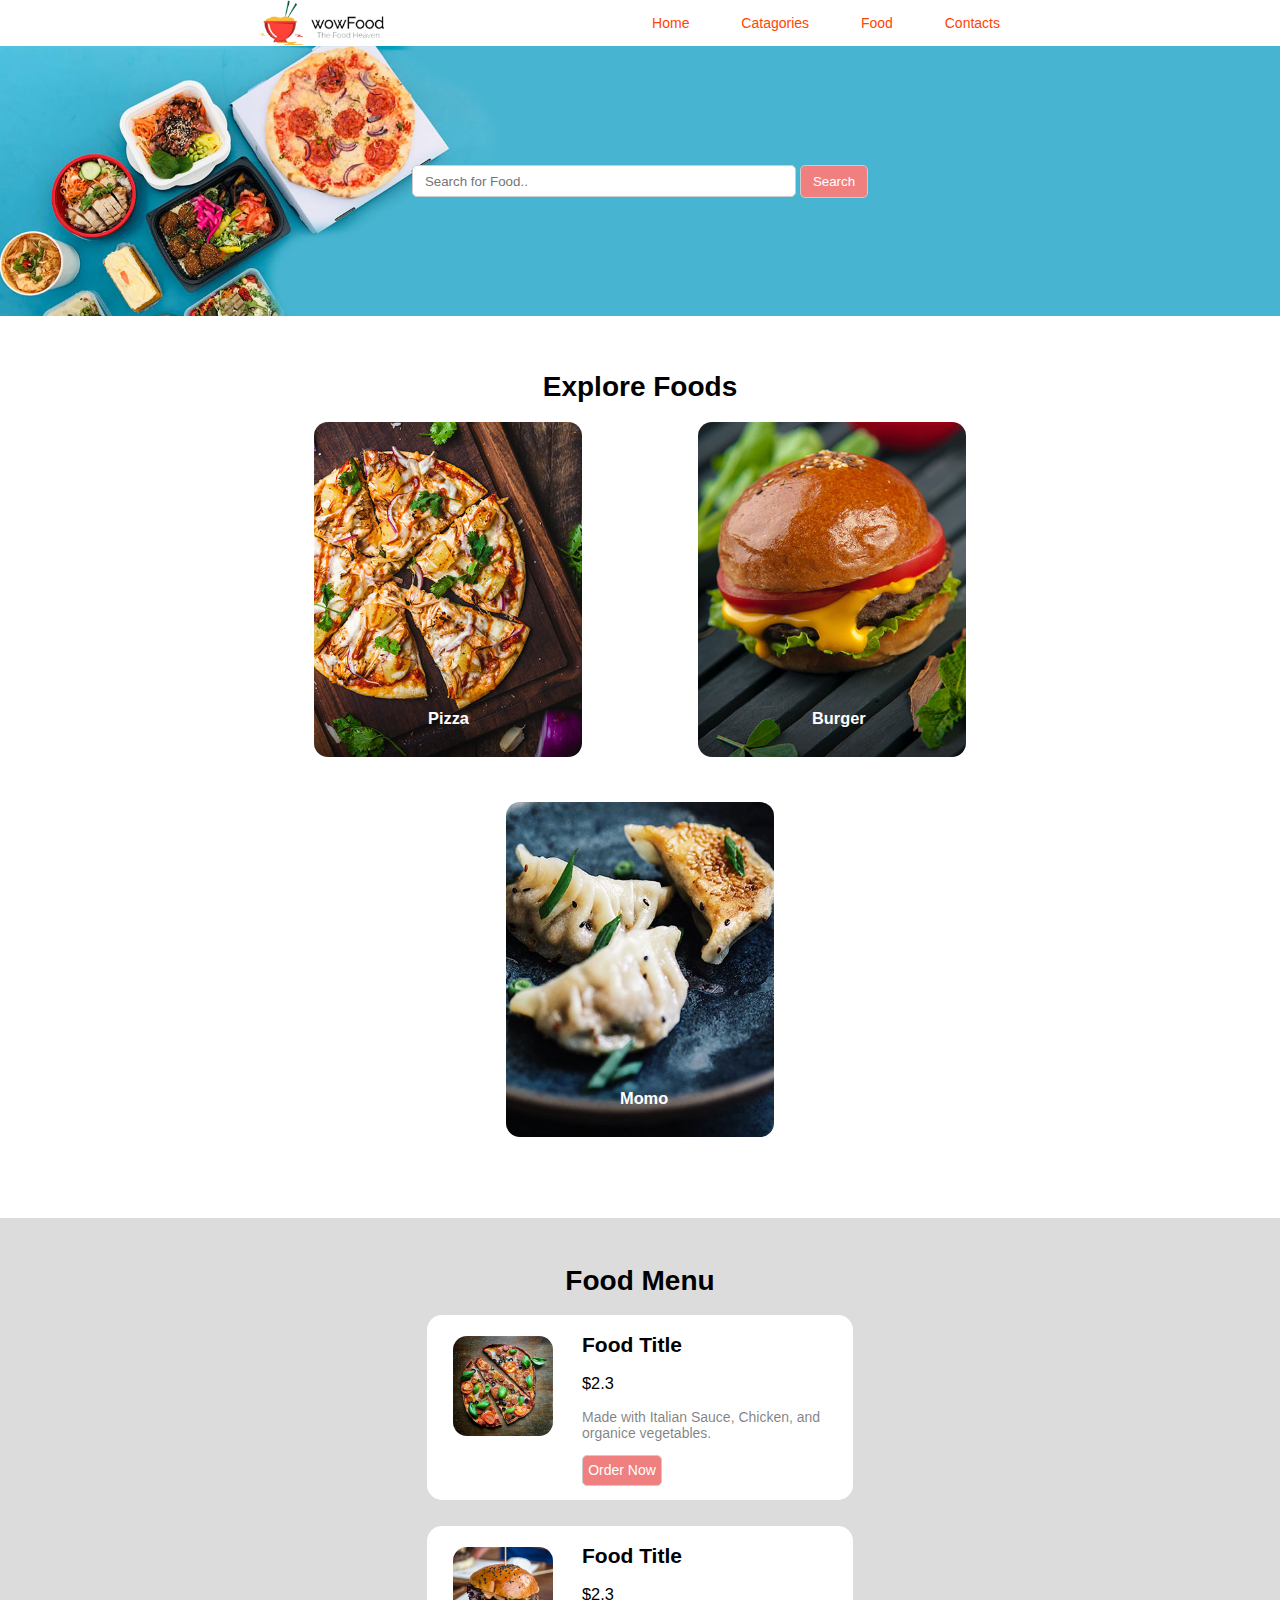
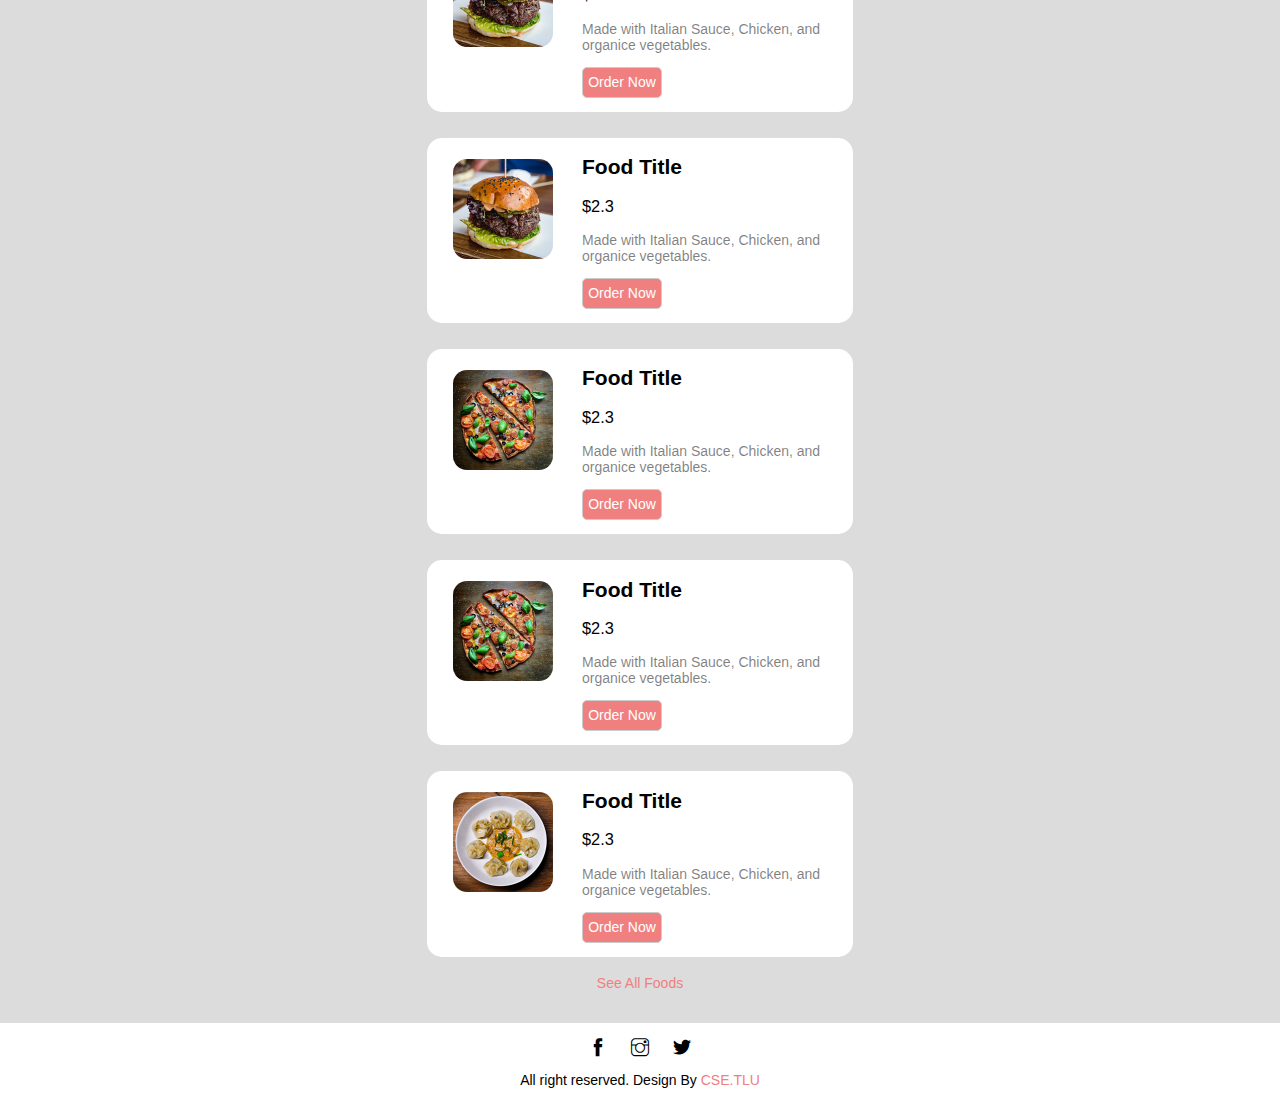
==== index.html @ e9843f82 "15/9" ====
<!DOCTYPE html>
<html lang="en">

<head>
    <meta charset="UTF-8">
    <meta http-equiv="X-UA-Compatible" content="IE=edge">
    <meta name="viewport" content="width=device-width, initial-scale=1.0">
    <link rel="stylesheet" href="./asset/css/style.css">
    <link rel="stylesheet" href="./asset/icons/themify-icons/themify-icons.css">
    <title>WowFoods</title>
</head>

<body>
    <div id="main">
        <div id="header">
            <div class="nav">
                <a href="index.html" class="nav--list">
                    <img class="nav--logo" src="./asset/img/logo.png" alt="">
                </a>

                <ul class="nav--list">
                    <li class="nav--items"><a href="index.html"> Home </a></li>
                    <li class="nav--items"><a href="catagories.html"> Catagories </a></li>
                    <li class="nav--items"><a href="foods.html"> Food </a></li>
                    <li class="nav--items"><a href=""> Contacts </a></li>
                </ul>
            </div>
        </div>

        <div id=" body">
            <div class="content--header">
                <input type="text" placeholder="Search for Food..">
                <button class="search--btn">Search</button>
            </div>

            <div class="content--foods">
                <div class="food--items--header">
                    <h1>Explore Foods</h>
                </div>
                <div class="food--items">
                    <a href="">
                        <div>
                            <img src="./asset/img/pizza.jpg" alt="">
                            <h3>Pizza</h3>
                        </div>
                    </a>
                    <a href="">
                        <div>
                            <img src="./asset/img/burger.jpg" alt="">
                            <h3>Burger</h3>
                        </div>
                    </a>
                    <a href="">
                        <div>
                            <img src="./asset/img/momo.jpg" alt="">
                            <h3>Momo</h3>
                        </div>
                    </a>
                </div>
            </div>

            <div class="content--menu">
                <h1 class="menu--items">Food Menu</h1>
                <div class="menu--items">
                    <div class="items--order">
                        <div class="order--img">
                            <img src="./asset/img/menu-pizza.jpg" alt="">
                        </div>
                        <div class="order--dsc">
                            <h2>Food Title</h2>
                            <h3>$2.3</h3>
                            <p>Made with Italian Sauce, Chicken, and organice vegetables.</p>
                            <a href="" class="order--btn">Order Now</a>
                        </div>
                    </div>

                    <div class="items--order">
                        <div class="order--img">
                            <img src="./asset/img/menu-burger.jpg" alt="">
                        </div>
                        <div class="order--dsc">
                            <h2>Food Title</h2>
                            <h3>$2.3</h3>
                            <p>Made with Italian Sauce, Chicken, and organice vegetables.</p>
                            <a href="" class="order--btn">Order Now</a>
                        </div>
                    </div>

                    <div class="items--order">
                        <div class="order--img">
                            <img src="./asset/img/menu-burger.jpg" alt="">
                        </div>
                        <div class="order--dsc">
                            <h2>Food Title</h2>
                            <h3>$2.3</h3>
                            <p>Made with Italian Sauce, Chicken, and organice vegetables.</p>
                            <a href="" class="order--btn">Order Now</a>
                        </div>
                    </div>
                    <div class="items--order">
                        <div class="order--img">
                            <img src="./asset/img/menu-pizza.jpg" alt="">
                        </div>
                        <div class="order--dsc">
                            <h2>Food Title</h2>
                            <h3>$2.3</h3>
                            <p>Made with Italian Sauce, Chicken, and organice vegetables.</p>
                            <a href="" class="order--btn">Order Now</a>
                        </div>
                    </div>

                    <div class="items--order">
                        <div class="order--img">
                            <img src="./asset/img/menu-pizza.jpg" alt="">
                        </div>
                        <div class="order--dsc">
                            <h2>Food Title</h2>
                            <h3>$2.3</h3>
                            <p>Made with Italian Sauce, Chicken, and organice vegetables.</p>
                            <a href="" class="order--btn">Order Now</a>
                        </div>
                    </div>

                    <div class="items--order">
                        <div class="order--img">
                            <img src="./asset/img/menu-momo.jpg" alt="">
                        </div>
                        <div class="order--dsc">
                            <h2>Food Title</h2>
                            <h3>$2.3</h3>
                            <p>Made with Italian Sauce, Chicken, and organice vegetables.</p>
                            <a href="" class="order--btn">Order Now</a>
                        </div>
                    </div>

                </div>
                <a href="" class="menu--items">See All Foods</a>

            </div>
        </div>

        <div id="footer">
            <div class="footer--social">
                <a class="ti-facebook"></a>
                <a class="ti-instagram"></a>
                <a class="ti-twitter-alt"></a>
            </div>
            <div class="footer--dsc">
                <p>All right reserved. Design By <a href="http://cse.tlu.edu.vn/">CSE.TLU</a></p>
            </div>
        </div>
    </div>
</body>

</html>
---- asset/css/style.css ----
* {
	box-sizing: border-box;
}

html,
body {
	margin: 0;
	padding: 0;
	font-size: 14px;
	font-family: Arial, Helvetica, sans-serif;
	position: relative;
}

#main {
	position: relative;
}

#header {
	z-index: 1;
	position: fixed;
	top: 0;
	right: 0;
	left: 0;
	height: 46px;
	background-color: #fff;
}

.nav {
	width: 60%;
	margin: auto;
	display: flex;
	height: 46px;
	justify-content: space-between;
}
.nav--list {
	margin-top: 0;
	list-style: none;
	text-decoration: none;
	padding: 0;
}
.nav--items {
	display: inline-block;
	/* padding: 15px 24px; */
}

.nav--items:hover {
	background-color: #ccc;
	cursor: pointer;
}

.nav--items > a {
	text-decoration: none;
	color: orangered;
	padding: 0px 24px;
	line-height: 46px;
}

.nav--logo {
	height: 46px;
	width: 100%;
}

.content--header {
	margin-top: 46px;
	height: 30vh;
	background-image: url(../img/bg.jpg);
	background-size: cover;
	display: flex;
	justify-content: center;
	align-items: center;
}

.content--header input {
	width: 30%;
	height: 32px;
	border-radius: 5px;
	border: 1px solid #ccc;
	box-sizing: border-box;
	padding: 0 12px;
}

.search--btn {
	margin-left: 4px;
	padding: 8px 12px;
	background-color: lightcoral;
	color: #fff;
	border-radius: 5px;
	border: 1px solid #ccc;
}

.search--btn:hover {
	opacity: 0.8;
	cursor: pointer;
}

.content--foods {
	padding: 36px 0;
}

.food--items--header {
	display: inline-block;
	position: relative;
	left: 50%;
	transform: translateX(-50%);
}

.food--items {
	display: flex;
	justify-content: space-around;
	flex-wrap: wrap;
	width: 60%;
	margin-left: auto;
	margin-right: auto;
}

.food--items > a {
	width: 268px;
	height: 380px;
}

.food--items img {
	border-radius: 14px;
	width: 100%;
	/* height: 460px; */
	-o-object-fit: cover;
	object-fit: cover;
}

.food--items h3 {
	position: absolute;
	color: #fff;
	margin-top: -51px;
	margin-left: 114px;
	text-align: center;
}

.content--menu {
	background-color: gainsboro;
	padding-top: 1px;
}
.menu--items {
	display: flex;
	justify-content: space-around;
	flex-wrap: wrap;
	width: 60%;
	margin-left: auto;
	margin-right: auto;
}

.menu--items:first-child {
	margin-top: 46px;
}

.items--order {
	display: flex;
	padding-left: 26px;
	padding-bottom: 14px;
	margin-bottom: 26px;
	border-radius: 15px;
	background-color: #fff;
}

.order--img {
	/* background-color: aquamarine; */
	width: 100px;
	padding-top: 21px;
}

.order--img > img {
	border-radius: 14px;
	width: 100%;
	height: 100px;
	-o-object-fit: cover;
	object-fit: cover;
}

.order--dsc {
	/* background-color: blue; */
	width: 300px;
	padding-left: 29px;
	overflow: hidden;
}

.order--dsc > h3 {
	font-weight: normal;
}

.order--dsc > p {
	color: rgba(0, 0, 0, 0.5);
}

.order--btn {
	background-color: lightcoral;
	color: #fff;
	border-radius: 5px;
	border: 1px solid #ccc;
	/* padding: 5px 2px; */
	text-decoration: none;
	display: block;
	width: 80px;
	line-height: 29px;
	text-align: center;
}

.order--btn:hover {
	opacity: 0.8;
	cursor: pointer;
}

a.menu--items {
	margin-top: -8px;
	text-decoration: none;
	color: lightcoral;
	padding-bottom: 32px;
}

a.menu--items:hover {
	color: crimson;
}

#footer {
	padding: 15px 0;
	display: flex;
	align-items: center;
	flex-direction: column;
}

.footer--social > a {
	padding: 10px 10px;
	font-size: large;
}

.footer--social > a:hover {
	background-color: #ccc;
	cursor: pointer;
}

.footer--dsc a {
	text-decoration: none;
	color: lightcoral;
}

.footer--dsc a:hover {
	color: crimson;
}
---- asset/icons/themify-icons/themify-icons.css ----
@font-face {
	font-family: 'themify';
	src:url('fonts/themify.eot?-fvbane');
	src:url('fonts/themify.eot?#iefix-fvbane') format('embedded-opentype'),
		url('fonts/themify.woff?-fvbane') format('woff'),
		url('fonts/themify.ttf?-fvbane') format('truetype'),
		url('fonts/themify.svg?-fvbane#themify') format('svg');
	font-weight: normal;
	font-style: normal;
}

[class^="ti-"], [class*=" ti-"] {
	font-family: 'themify';
	speak: none;
	font-style: normal;
	font-weight: normal;
	font-variant: normal;
	text-transform: none;
	line-height: 1;

	/* Better Font Rendering =========== */
	-webkit-font-smoothing: antialiased;
	-moz-osx-font-smoothing: grayscale;
}

.ti-wand:before {
	content: "\e600";
}
.ti-volume:before {
	content: "\e601";
}
.ti-user:before {
	content: "\e602";
}
.ti-unlock:before {
	content: "\e603";
}
.ti-unlink:before {
	content: "\e604";
}
.ti-trash:before {
	content: "\e605";
}
.ti-thought:before {
	content: "\e606";
}
.ti-target:before {
	content: "\e607";
}
.ti-tag:before {
	content: "\e608";
}
.ti-tablet:before {
	content: "\e609";
}
.ti-star:before {
	content: "\e60a";
}
.ti-spray:before {
	content: "\e60b";
}
.ti-signal:before {
	content: "\e60c";
}
.ti-shopping-cart:before {
	content: "\e60d";
}
.ti-shopping-cart-full:before {
	content: "\e60e";
}
.ti-settings:before {
	content: "\e60f";
}
.ti-search:before {
	content: "\e610";
}
.ti-zoom-in:before {
	content: "\e611";
}
.ti-zoom-out:before {
	content: "\e612";
}
.ti-cut:before {
	content: "\e613";
}
.ti-ruler:before {
	content: "\e614";
}
.ti-ruler-pencil:before {
	content: "\e615";
}
.ti-ruler-alt:before {
	content: "\e616";
}
.ti-bookmark:before {
	content: "\e617";
}
.ti-bookmark-alt:before {
	content: "\e618";
}
.ti-reload:before {
	content: "\e619";
}
.ti-plus:before {
	content: "\e61a";
}
.ti-pin:before {
	content: "\e61b";
}
.ti-pencil:before {
	content: "\e61c";
}
.ti-pencil-alt:before {
	content: "\e61d";
}
.ti-paint-roller:before {
	content: "\e61e";
}
.ti-paint-bucket:before {
	content: "\e61f";
}
.ti-na:before {
	content: "\e620";
}
.ti-mobile:before {
	content: "\e621";
}
.ti-minus:before {
	content: "\e622";
}
.ti-medall:before {
	content: "\e623";
}
.ti-medall-alt:before {
	content: "\e624";
}
.ti-marker:before {
	content: "\e625";
}
.ti-marker-alt:before {
	content: "\e626";
}
.ti-arrow-up:before {
	content: "\e627";
}
.ti-arrow-right:before {
	content: "\e628";
}
.ti-arrow-left:before {
	content: "\e629";
}
.ti-arrow-down:before {
	content: "\e62a";
}
.ti-lock:before {
	content: "\e62b";
}
.ti-location-arrow:before {
	content: "\e62c";
}
.ti-link:before {
	content: "\e62d";
}
.ti-layout:before {
	content: "\e62e";
}
.ti-layers:before {
	content: "\e62f";
}
.ti-layers-alt:before {
	content: "\e630";
}
.ti-key:before {
	content: "\e631";
}
.ti-import:before {
	content: "\e632";
}
.ti-image:before {
	content: "\e633";
}
.ti-heart:before {
	content: "\e634";
}
.ti-heart-broken:before {
	content: "\e635";
}
.ti-hand-stop:before {
	content: "\e636";
}
.ti-hand-open:before {
	content: "\e637";
}
.ti-hand-drag:before {
	content: "\e638";
}
.ti-folder:before {
	content: "\e639";
}
.ti-flag:before {
	content: "\e63a";
}
.ti-flag-alt:before {
	content: "\e63b";
}
.ti-flag-alt-2:before {
	content: "\e63c";
}
.ti-eye:before {
	content: "\e63d";
}
.ti-export:before {
	content: "\e63e";
}
.ti-exchange-vertical:before {
	content: "\e63f";
}
.ti-desktop:before {
	content: "\e640";
}
.ti-cup:before {
	content: "\e641";
}
.ti-crown:before {
	content: "\e642";
}
.ti-comments:before {
	content: "\e643";
}
.ti-comment:before {
	content: "\e644";
}
.ti-comment-alt:before {
	content: "\e645";
}
.ti-close:before {
	content: "\e646";
}
.ti-clip:before {
	content: "\e647";
}
.ti-angle-up:before {
	content: "\e648";
}
.ti-angle-right:before {
	content: "\e649";
}
.ti-angle-left:before {
	content: "\e64a";
}
.ti-angle-down:before {
	content: "\e64b";
}
.ti-check:before {
	content: "\e64c";
}
.ti-check-box:before {
	content: "\e64d";
}
.ti-camera:before {
	content: "\e64e";
}
.ti-announcement:before {
	content: "\e64f";
}
.ti-brush:before {
	content: "\e650";
}
.ti-briefcase:before {
	content: "\e651";
}
.ti-bolt:before {
	content: "\e652";
}
.ti-bolt-alt:before {
	content: "\e653";
}
.ti-blackboard:before {
	content: "\e654";
}
.ti-bag:before {
	content: "\e655";
}
.ti-move:before {
	content: "\e656";
}
.ti-arrows-vertical:before {
	content: "\e657";
}
.ti-arrows-horizontal:before {
	content: "\e658";
}
.ti-fullscreen:before {
	content: "\e659";
}
.ti-arrow-top-right:before {
	content: "\e65a";
}
.ti-arrow-top-left:before {
	content: "\e65b";
}
.ti-arrow-circle-up:before {
	content: "\e65c";
}
.ti-arrow-circle-right:before {
	content: "\e65d";
}
.ti-arrow-circle-left:before {
	content: "\e65e";
}
.ti-arrow-circle-down:before {
	content: "\e65f";
}
.ti-angle-double-up:before {
	content: "\e660";
}
.ti-angle-double-right:before {
	content: "\e661";
}
.ti-angle-double-left:before {
	content: "\e662";
}
.ti-angle-double-down:before {
	content: "\e663";
}
.ti-zip:before {
	content: "\e664";
}
.ti-world:before {
	content: "\e665";
}
.ti-wheelchair:before {
	content: "\e666";
}
.ti-view-list:before {
	content: "\e667";
}
.ti-view-list-alt:before {
	content: "\e668";
}
.ti-view-grid:before {
	content: "\e669";
}
.ti-uppercase:before {
	content: "\e66a";
}
.ti-upload:before {
	content: "\e66b";
}
.ti-underline:before {
	content: "\e66c";
}
.ti-truck:before {
	content: "\e66d";
}
.ti-timer:before {
	content: "\e66e";
}
.ti-ticket:before {
	content: "\e66f";
}
.ti-thumb-up:before {
	content: "\e670";
}
.ti-thumb-down:before {
	content: "\e671";
}
.ti-text:before {
	content: "\e672";
}
.ti-stats-up:before {
	content: "\e673";
}
.ti-stats-down:before {
	content: "\e674";
}
.ti-split-v:before {
	content: "\e675";
}
.ti-split-h:before {
	content: "\e676";
}
.ti-smallcap:before {
	content: "\e677";
}
.ti-shine:before {
	content: "\e678";
}
.ti-shift-right:before {
	content: "\e679";
}
.ti-shift-left:before {
	content: "\e67a";
}
.ti-shield:before {
	content: "\e67b";
}
.ti-notepad:before {
	content: "\e67c";
}
.ti-server:before {
	content: "\e67d";
}
.ti-quote-right:before {
	content: "\e67e";
}
.ti-quote-left:before {
	content: "\e67f";
}
.ti-pulse:before {
	content: "\e680";
}
.ti-printer:before {
	content: "\e681";
}
.ti-power-off:before {
	content: "\e682";
}
.ti-plug:before {
	content: "\e683";
}
.ti-pie-chart:before {
	content: "\e684";
}
.ti-paragraph:before {
	content: "\e685";
}
.ti-panel:before {
	content: "\e686";
}
.ti-package:before {
	content: "\e687";
}
.ti-music:before {
	content: "\e688";
}
.ti-music-alt:before {
	content: "\e689";
}
.ti-mouse:before {
	content: "\e68a";
}
.ti-mouse-alt:before {
	content: "\e68b";
}
.ti-money:before {
	content: "\e68c";
}
.ti-microphone:before {
	content: "\e68d";
}
.ti-menu:before {
	content: "\e68e";
}
.ti-menu-alt:before {
	content: "\e68f";
}
.ti-map:before {
	content: "\e690";
}
.ti-map-alt:before {
	content: "\e691";
}
.ti-loop:before {
	content: "\e692";
}
.ti-location-pin:before {
	content: "\e693";
}
.ti-list:before {
	content: "\e694";
}
.ti-light-bulb:before {
	content: "\e695";
}
.ti-Italic:before {
	content: "\e696";
}
.ti-info:before {
	content: "\e697";
}
.ti-infinite:before {
	content: "\e698";
}
.ti-id-badge:before {
	content: "\e699";
}
.ti-hummer:before {
	content: "\e69a";
}
.ti-home:before {
	content: "\e69b";
}
.ti-help:before {
	content: "\e69c";
}
.ti-headphone:before {
	content: "\e69d";
}
.ti-harddrives:before {
	content: "\e69e";
}
.ti-harddrive:before {
	content: "\e69f";
}
.ti-gift:before {
	content: "\e6a0";
}
.ti-game:before {
	content: "\e6a1";
}
.ti-filter:before {
	content: "\e6a2";
}
.ti-files:before {
	content: "\e6a3";
}
.ti-file:before {
	content: "\e6a4";
}
.ti-eraser:before {
	content: "\e6a5";
}
.ti-envelope:before {
	content: "\e6a6";
}
.ti-download:before {
	content: "\e6a7";
}
.ti-direction:before {
	content: "\e6a8";
}
.ti-direction-alt:before {
	content: "\e6a9";
}
.ti-dashboard:before {
	content: "\e6aa";
}
.ti-control-stop:before {
	content: "\e6ab";
}
.ti-control-shuffle:before {
	content: "\e6ac";
}
.ti-control-play:before {
	content: "\e6ad";
}
.ti-control-pause:before {
	content: "\e6ae";
}
.ti-control-forward:before {
	content: "\e6af";
}
.ti-control-backward:before {
	content: "\e6b0";
}
.ti-cloud:before {
	content: "\e6b1";
}
.ti-cloud-up:before {
	content: "\e6b2";
}
.ti-cloud-down:before {
	content: "\e6b3";
}
.ti-clipboard:before {
	content: "\e6b4";
}
.ti-car:before {
	content: "\e6b5";
}
.ti-calendar:before {
	content: "\e6b6";
}
.ti-book:before {
	content: "\e6b7";
}
.ti-bell:before {
	content: "\e6b8";
}
.ti-basketball:before {
	content: "\e6b9";
}
.ti-bar-chart:before {
	content: "\e6ba";
}
.ti-bar-chart-alt:before {
	content: "\e6bb";
}
.ti-back-right:before {
	content: "\e6bc";
}
.ti-back-left:before {
	content: "\e6bd";
}
.ti-arrows-corner:before {
	content: "\e6be";
}
.ti-archive:before {
	content: "\e6bf";
}
.ti-anchor:before {
	content: "\e6c0";
}
.ti-align-right:before {
	content: "\e6c1";
}
.ti-align-left:before {
	content: "\e6c2";
}
.ti-align-justify:before {
	content: "\e6c3";
}
.ti-align-center:before {
	content: "\e6c4";
}
.ti-alert:before {
	content: "\e6c5";
}
.ti-alarm-clock:before {
	content: "\e6c6";
}
.ti-agenda:before {
	content: "\e6c7";
}
.ti-write:before {
	content: "\e6c8";
}
.ti-window:before {
	content: "\e6c9";
}
.ti-widgetized:before {
	content: "\e6ca";
}
.ti-widget:before {
	content: "\e6cb";
}
.ti-widget-alt:before {
	content: "\e6cc";
}
.ti-wallet:before {
	content: "\e6cd";
}
.ti-video-clapper:before {
	content: "\e6ce";
}
.ti-video-camera:before {
	content: "\e6cf";
}
.ti-vector:before {
	content: "\e6d0";
}
.ti-themify-logo:before {
	content: "\e6d1";
}
.ti-themify-favicon:before {
	content: "\e6d2";
}
.ti-themify-favicon-alt:before {
	content: "\e6d3";
}
.ti-support:before {
	content: "\e6d4";
}
.ti-stamp:before {
	content: "\e6d5";
}
.ti-split-v-alt:before {
	content: "\e6d6";
}
.ti-slice:before {
	content: "\e6d7";
}
.ti-shortcode:before {
	content: "\e6d8";
}
.ti-shift-right-alt:before {
	content: "\e6d9";
}
.ti-shift-left-alt:before {
	content: "\e6da";
}
.ti-ruler-alt-2:before {
	content: "\e6db";
}
.ti-receipt:before {
	content: "\e6dc";
}
.ti-pin2:before {
	content: "\e6dd";
}
.ti-pin-alt:before {
	content: "\e6de";
}
.ti-pencil-alt2:before {
	content: "\e6df";
}
.ti-palette:before {
	content: "\e6e0";
}
.ti-more:before {
	content: "\e6e1";
}
.ti-more-alt:before {
	content: "\e6e2";
}
.ti-microphone-alt:before {
	content: "\e6e3";
}
.ti-magnet:before {
	content: "\e6e4";
}
.ti-line-double:before {
	content: "\e6e5";
}
.ti-line-dotted:before {
	content: "\e6e6";
}
.ti-line-dashed:before {
	content: "\e6e7";
}
.ti-layout-width-full:before {
	content: "\e6e8";
}
.ti-layout-width-default:before {
	content: "\e6e9";
}
.ti-layout-width-default-alt:before {
	content: "\e6ea";
}
.ti-layout-tab:before {
	content: "\e6eb";
}
.ti-layout-tab-window:before {
	content: "\e6ec";
}
.ti-layout-tab-v:before {
	content: "\e6ed";
}
.ti-layout-tab-min:before {
	content: "\e6ee";
}
.ti-layout-slider:before {
	content: "\e6ef";
}
.ti-layout-slider-alt:before {
	content: "\e6f0";
}
.ti-layout-sidebar-right:before {
	content: "\e6f1";
}
.ti-layout-sidebar-none:before {
	content: "\e6f2";
}
.ti-layout-sidebar-left:before {
	content: "\e6f3";
}
.ti-layout-placeholder:before {
	content: "\e6f4";
}
.ti-layout-menu:before {
	content: "\e6f5";
}
.ti-layout-menu-v:before {
	content: "\e6f6";
}
.ti-layout-menu-separated:before {
	content: "\e6f7";
}
.ti-layout-menu-full:before {
	content: "\e6f8";
}
.ti-layout-media-right-alt:before {
	content: "\e6f9";
}
.ti-layout-media-right:before {
	content: "\e6fa";
}
.ti-layout-media-overlay:before {
	content: "\e6fb";
}
.ti-layout-media-overlay-alt:before {
	content: "\e6fc";
}
.ti-layout-media-overlay-alt-2:before {
	content: "\e6fd";
}
.ti-layout-media-left-alt:before {
	content: "\e6fe";
}
.ti-layout-media-left:before {
	content: "\e6ff";
}
.ti-layout-media-center-alt:before {
	content: "\e700";
}
.ti-layout-media-center:before {
	content: "\e701";
}
.ti-layout-list-thumb:before {
	content: "\e702";
}
.ti-layout-list-thumb-alt:before {
	content: "\e703";
}
.ti-layout-list-post:before {
	content: "\e704";
}
.ti-layout-list-large-image:before {
	content: "\e705";
}
.ti-layout-line-solid:before {
	content: "\e706";
}
.ti-layout-grid4:before {
	content: "\e707";
}
.ti-layout-grid3:before {
	content: "\e708";
}
.ti-layout-grid2:before {
	content: "\e709";
}
.ti-layout-grid2-thumb:before {
	content: "\e70a";
}
.ti-layout-cta-right:before {
	content: "\e70b";
}
.ti-layout-cta-left:before {
	content: "\e70c";
}
.ti-layout-cta-center:before {
	content: "\e70d";
}
.ti-layout-cta-btn-right:before {
	content: "\e70e";
}
.ti-layout-cta-btn-left:before {
	content: "\e70f";
}
.ti-layout-column4:before {
	content: "\e710";
}
.ti-layout-column3:before {
	content: "\e711";
}
.ti-layout-column2:before {
	content: "\e712";
}
.ti-layout-accordion-separated:before {
	content: "\e713";
}
.ti-layout-accordion-merged:before {
	content: "\e714";
}
.ti-layout-accordion-list:before {
	content: "\e715";
}
.ti-ink-pen:before {
	content: "\e716";
}
.ti-info-alt:before {
	content: "\e717";
}
.ti-help-alt:before {
	content: "\e718";
}
.ti-headphone-alt:before {
	content: "\e719";
}
.ti-hand-point-up:before {
	content: "\e71a";
}
.ti-hand-point-right:before {
	content: "\e71b";
}
.ti-hand-point-left:before {
	content: "\e71c";
}
.ti-hand-point-down:before {
	content: "\e71d";
}
.ti-gallery:before {
	content: "\e71e";
}
.ti-face-smile:before {
	content: "\e71f";
}
.ti-face-sad:before {
	content: "\e720";
}
.ti-credit-card:before {
	content: "\e721";
}
.ti-control-skip-forward:before {
	content: "\e722";
}
.ti-control-skip-backward:before {
	content: "\e723";
}
.ti-control-record:before {
	content: "\e724";
}
.ti-control-eject:before {
	content: "\e725";
}
.ti-comments-smiley:before {
	content: "\e726";
}
.ti-brush-alt:before {
	content: "\e727";
}
.ti-youtube:before {
	content: "\e728";
}
.ti-vimeo:before {
	content: "\e729";
}
.ti-twitter:before {
	content: "\e72a";
}
.ti-time:before {
	content: "\e72b";
}
.ti-tumblr:before {
	content: "\e72c";
}
.ti-skype:before {
	content: "\e72d";
}
.ti-share:before {
	content: "\e72e";
}
.ti-share-alt:before {
	content: "\e72f";
}
.ti-rocket:before {
	content: "\e730";
}
.ti-pinterest:before {
	content: "\e731";
}
.ti-new-window:before {
	content: "\e732";
}
.ti-microsoft:before {
	content: "\e733";
}
.ti-list-ol:before {
	content: "\e734";
}
.ti-linkedin:before {
	content: "\e735";
}
.ti-layout-sidebar-2:before {
	content: "\e736";
}
.ti-layout-grid4-alt:before {
	content: "\e737";
}
.ti-layout-grid3-alt:before {
	content: "\e738";
}
.ti-layout-grid2-alt:before {
	content: "\e739";
}
.ti-layout-column4-alt:before {
	content: "\e73a";
}
.ti-layout-column3-alt:before {
	content: "\e73b";
}
.ti-layout-column2-alt:before {
	content: "\e73c";
}
.ti-instagram:before {
	content: "\e73d";
}
.ti-google:before {
	content: "\e73e";
}
.ti-github:before {
	content: "\e73f";
}
.ti-flickr:before {
	content: "\e740";
}
.ti-facebook:before {
	content: "\e741";
}
.ti-dropbox:before {
	content: "\e742";
}
.ti-dribbble:before {
	content: "\e743";
}
.ti-apple:before {
	content: "\e744";
}
.ti-android:before {
	content: "\e745";
}
.ti-save:before {
	content: "\e746";
}
.ti-save-alt:before {
	content: "\e747";
}
.ti-yahoo:before {
	content: "\e748";
}
.ti-wordpress:before {
	content: "\e749";
}
.ti-vimeo-alt:before {
	content: "\e74a";
}
.ti-twitter-alt:before {
	content: "\e74b";
}
.ti-tumblr-alt:before {
	content: "\e74c";
}
.ti-trello:before {
	content: "\e74d";
}
.ti-stack-overflow:before {
	content: "\e74e";
}
.ti-soundcloud:before {
	content: "\e74f";
}
.ti-sharethis:before {
	content: "\e750";
}
.ti-sharethis-alt:before {
	content: "\e751";
}
.ti-reddit:before {
	content: "\e752";
}
.ti-pinterest-alt:before {
	content: "\e753";
}
.ti-microsoft-alt:before {
	content: "\e754";
}
.ti-linux:before {
	content: "\e755";
}
.ti-jsfiddle:before {
	content: "\e756";
}
.ti-joomla:before {
	content: "\e757";
}
.ti-html5:before {
	content: "\e758";
}
.ti-flickr-alt:before {
	content: "\e759";
}
.ti-email:before {
	content: "\e75a";
}
.ti-drupal:before {
	content: "\e75b";
}
.ti-dropbox-alt:before {
	content: "\e75c";
}
.ti-css3:before {
	content: "\e75d";
}
.ti-rss:before {
	content: "\e75e";
}
.ti-rss-alt:before {
	content: "\e75f";
}
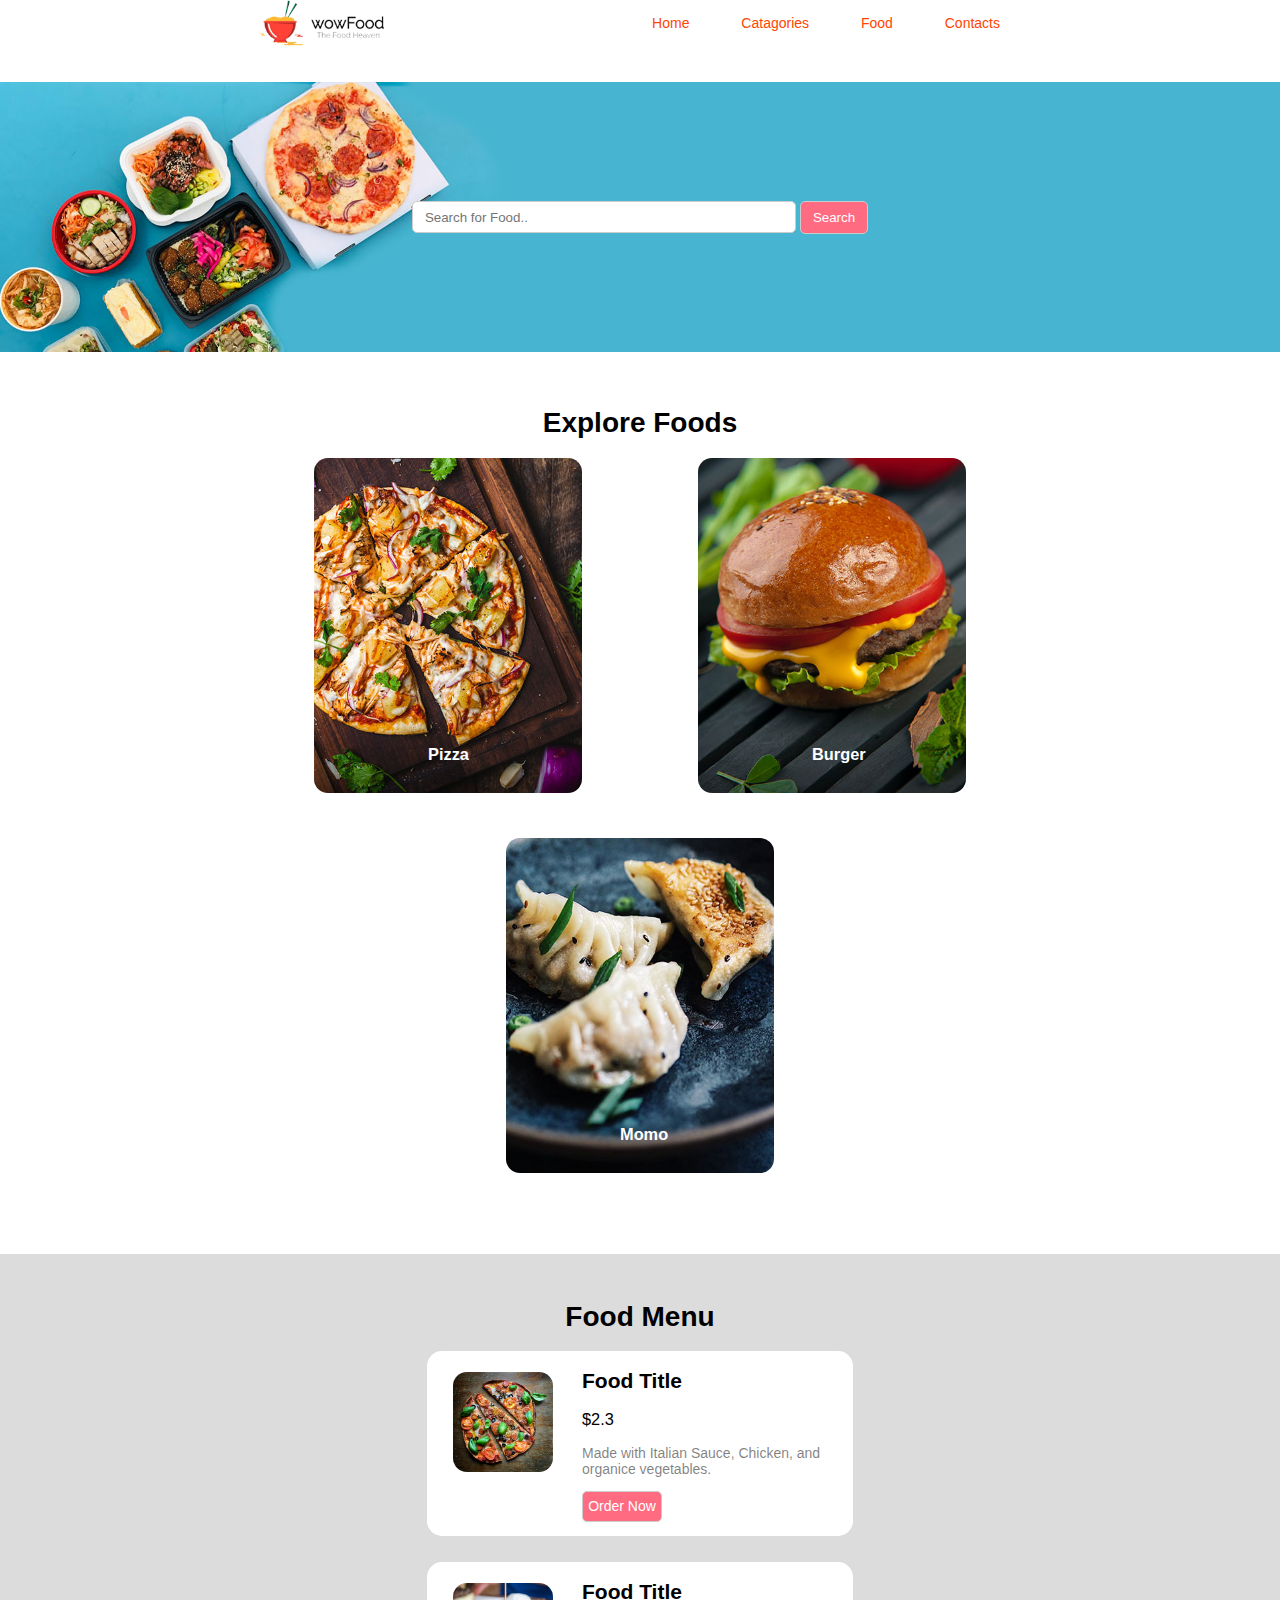
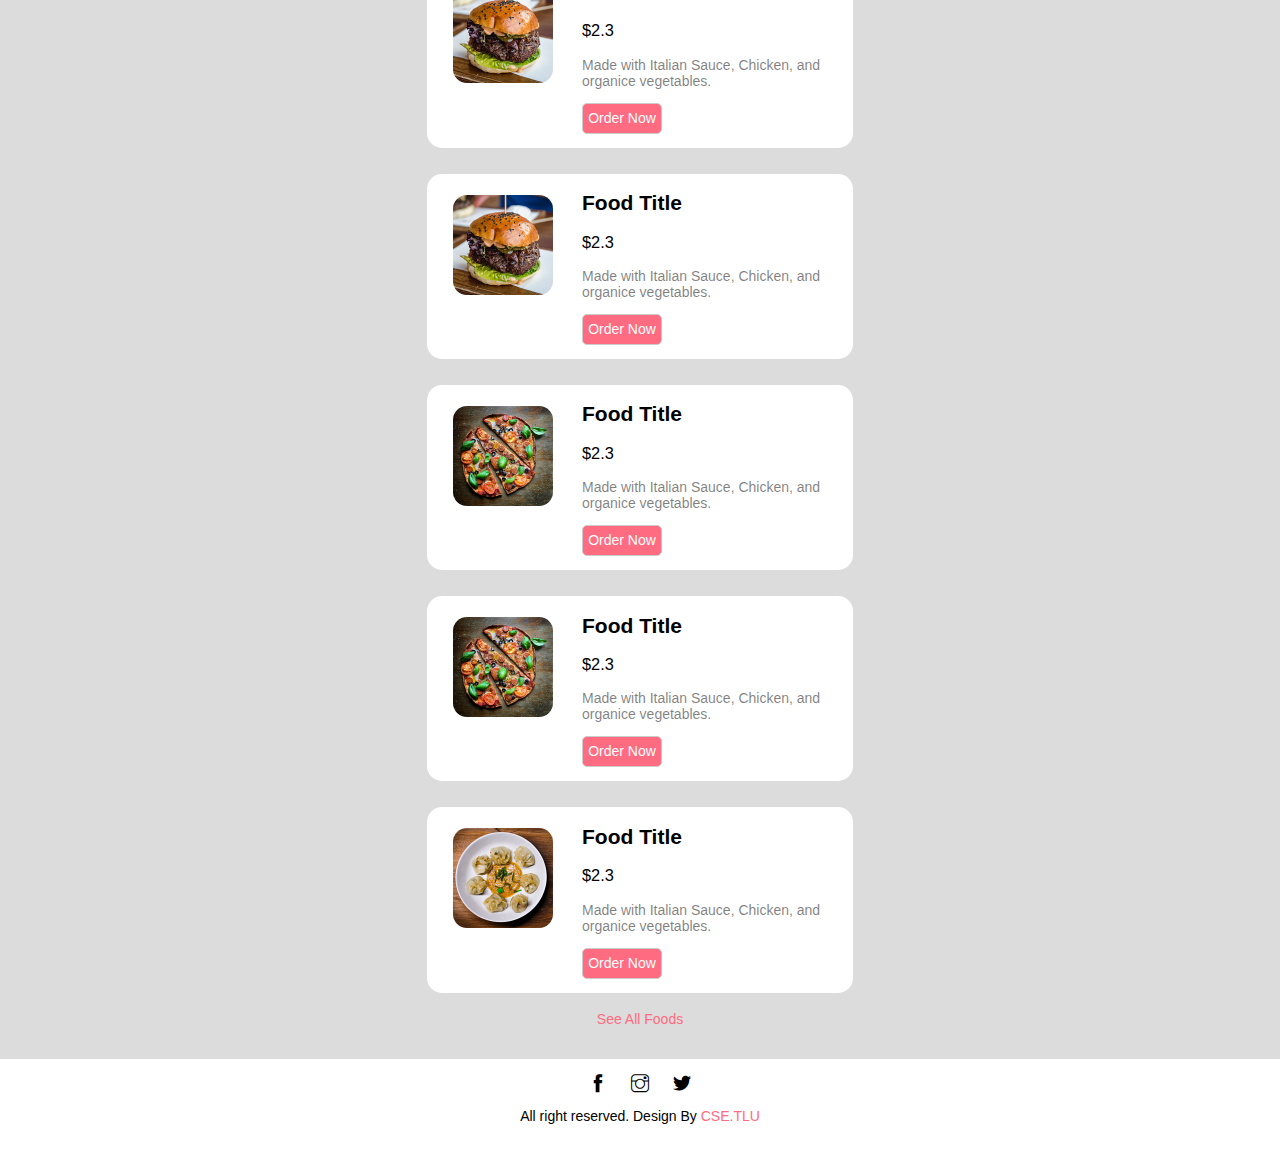
==== commit 4ef04afa: "16/9" ====
--- a/index.html
+++ b/index.html
@@ -70,7 +70,7 @@
                             <h2>Food Title</h2>
                             <h3>$2.3</h3>
                             <p>Made with Italian Sauce, Chicken, and organice vegetables.</p>
-                            <a href="" class="order--btn">Order Now</a>
+                            <a href="order.html" class="order--btn">Order Now</a>
                         </div>
                     </div>
 
@@ -82,7 +82,7 @@
                             <h2>Food Title</h2>
                             <h3>$2.3</h3>
                             <p>Made with Italian Sauce, Chicken, and organice vegetables.</p>
-                            <a href="" class="order--btn">Order Now</a>
+                            <a href="order.html" class="order--btn">Order Now</a>
                         </div>
                     </div>
 
@@ -94,7 +94,7 @@
                             <h2>Food Title</h2>
                             <h3>$2.3</h3>
                             <p>Made with Italian Sauce, Chicken, and organice vegetables.</p>
-                            <a href="" class="order--btn">Order Now</a>
+                            <a href="order.html" class="order--btn">Order Now</a>
                         </div>
                     </div>
                     <div class="items--order">
@@ -105,7 +105,7 @@
                             <h2>Food Title</h2>
                             <h3>$2.3</h3>
                             <p>Made with Italian Sauce, Chicken, and organice vegetables.</p>
-                            <a href="" class="order--btn">Order Now</a>
+                            <a href="order.html" class="order--btn">Order Now</a>
                         </div>
                     </div>
 
@@ -117,7 +117,7 @@
                             <h2>Food Title</h2>
                             <h3>$2.3</h3>
                             <p>Made with Italian Sauce, Chicken, and organice vegetables.</p>
-                            <a href="" class="order--btn">Order Now</a>
+                            <a href="order.html" class="order--btn">Order Now</a>
                         </div>
                     </div>
 
@@ -129,7 +129,7 @@
                             <h2>Food Title</h2>
                             <h3>$2.3</h3>
                             <p>Made with Italian Sauce, Chicken, and organice vegetables.</p>
-                            <a href="" class="order--btn">Order Now</a>
+                            <a href="order.html" class="order--btn">Order Now</a>
                         </div>
                     </div>
 
--- a/asset/css/style.css
+++ b/asset/css/style.css
@@ -21,7 +21,7 @@
 	top: 0;
 	right: 0;
 	left: 0;
-	height: 46px;
+	height: 82px;
 	background-color: #fff;
 }
 
@@ -29,7 +29,7 @@
 	width: 60%;
 	margin: auto;
 	display: flex;
-	height: 46px;
+	/* height: 46px; */
 	justify-content: space-between;
 }
 .nav--list {
@@ -61,7 +61,7 @@
 }
 
 .content--header {
-	margin-top: 46px;
+	margin-top: 82px;
 	height: 30vh;
 	background-image: url(../img/bg.jpg);
 	background-size: cover;
@@ -82,7 +82,7 @@
 .search--btn {
 	margin-left: 4px;
 	padding: 8px 12px;
-	background-color: lightcoral;
+	background-color: #ff6b81;
 	color: #fff;
 	border-radius: 5px;
 	border: 1px solid #ccc;
@@ -190,7 +190,7 @@
 }
 
 .order--btn {
-	background-color: lightcoral;
+	background-color: #ff6b81;
 	color: #fff;
 	border-radius: 5px;
 	border: 1px solid #ccc;
@@ -210,7 +210,7 @@
 a.menu--items {
 	margin-top: -8px;
 	text-decoration: none;
-	color: lightcoral;
+	color: #ff6b81;
 	padding-bottom: 32px;
 }
 
@@ -237,9 +237,108 @@
 
 .footer--dsc a {
 	text-decoration: none;
-	color: lightcoral;
+	color: #ff6b81;
 }
 
 .footer--dsc a:hover {
 	color: crimson;
 }
+
+#content--body {
+	margin-top: 82px;
+	background-image: url(../img/bg.jpg);
+	padding: 7% 0;
+	background-size: cover;
+	background-position: center;
+}
+
+.content--body--list {
+	width: 80%;
+	margin: 0 auto;
+	padding: 1%;
+}
+
+.content--body--list > h2 {
+	font-size: 26px;
+	color: #fff;
+}
+
+.list--items {
+	display: flex;
+	align-items: center;
+	justify-content: center;
+	flex-direction: column;
+}
+
+.list--items fieldset {
+	display: flex;
+	border: 1px solid white;
+	padding: 2%;
+	border-radius: 5px;
+	width: 46%;
+}
+
+.list--items fieldset + fieldset {
+	flex-direction: column;
+	margin-top: 25px;
+}
+
+.items--img {
+	width: 22%;
+}
+
+.items--img img {
+	border-radius: 15px;
+	width: 100%;
+	-o-object-fit: cover;
+	object-fit: cover;
+}
+
+.items--dsc {
+	width: 70%;
+	margin-left: 8%;
+	margin-top: -20px;
+}
+
+.items--dsc h3 {
+	font-weight: normal;
+}
+
+.order--label {
+	font-weight: bold;
+}
+
+.item--number {
+	border: 1px solid #ccc;
+	width: 100%;
+	border-radius: 5px;
+	padding: 4px 0;
+}
+
+.order--input {
+	border: 1px solid #ccc;
+	border-radius: 5px;
+	padding: 5px 10px;
+}
+
+.text--address {
+	border: 1px solid #ccc;
+	border-radius: 5px;
+	padding: 5px 10px;
+}
+
+.confirm--btn {
+	padding: 2%;
+	width: 38%;
+	font-size: 1rem;
+	color: #fff;
+	background-color: #ff6b81;
+	border: 1px solid #ccc;
+	border-radius: 5px;
+	margin-top: 12px;
+}
+
+.confirm--btn:hover {
+	background-color: #ff4757;
+	cursor: pointer;
+}
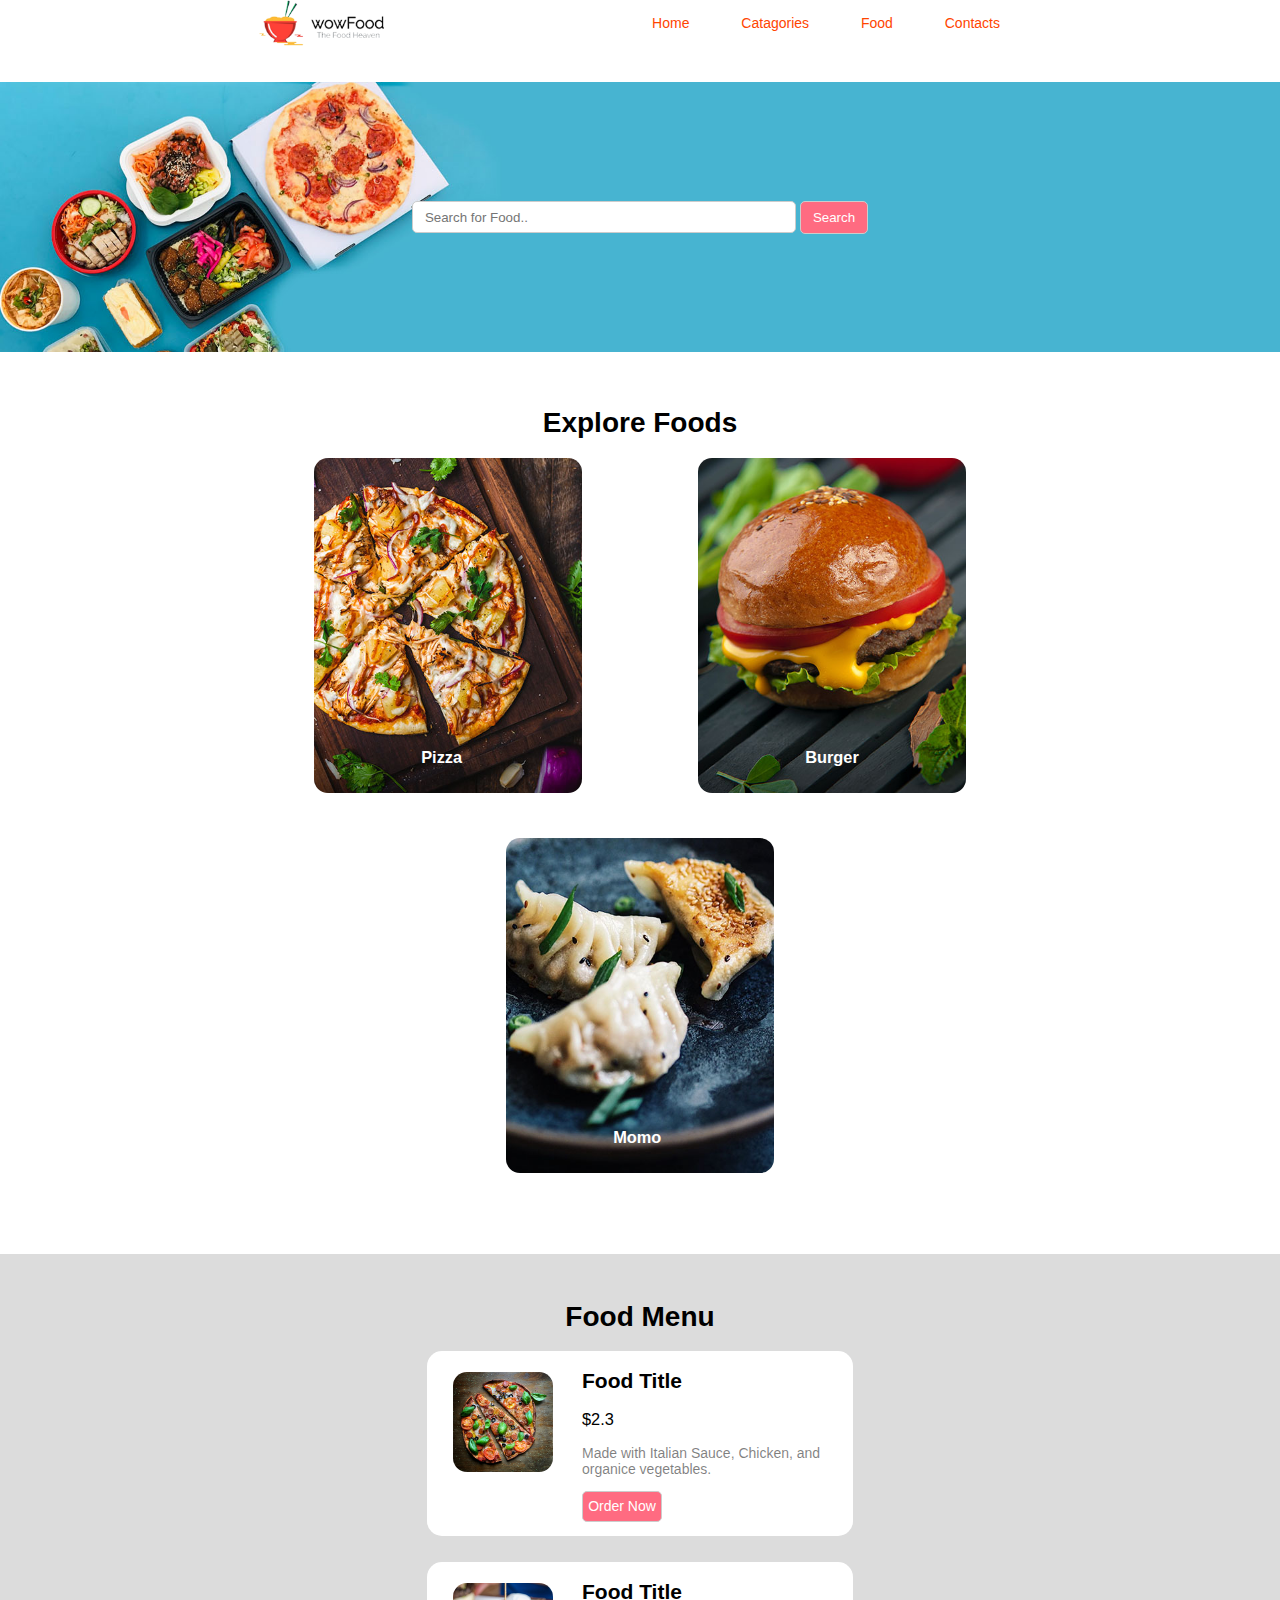
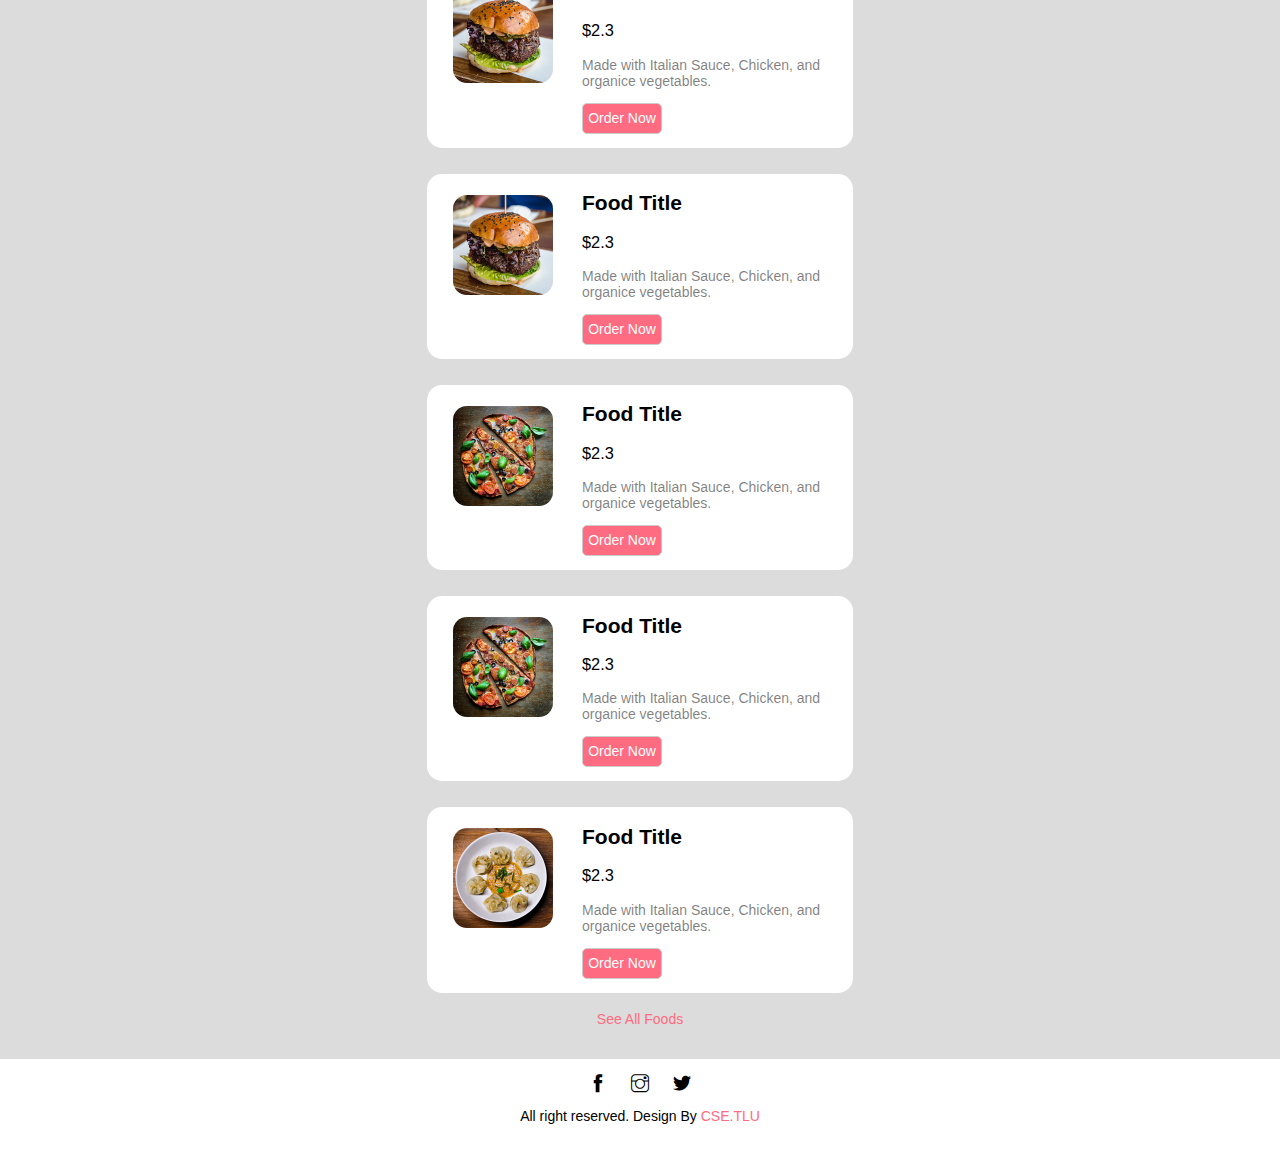
==== commit a47ccb80: "16/9 fixed" ====
--- a/index.html
+++ b/index.html
@@ -7,6 +7,7 @@
     <meta name="viewport" content="width=device-width, initial-scale=1.0">
     <link rel="stylesheet" href="./asset/css/style.css">
     <link rel="stylesheet" href="./asset/icons/themify-icons/themify-icons.css">
+    <link rel="stylesheet" href="./asset/css/responsive.css">
     <title>WowFoods</title>
 </head>
 
@@ -39,19 +40,19 @@
                 </div>
                 <div class="food--items">
                     <a href="">
-                        <div>
+                        <div class="food--container">
                             <img src="./asset/img/pizza.jpg" alt="">
                             <h3>Pizza</h3>
                         </div>
                     </a>
                     <a href="">
-                        <div>
+                        <div class="food--container">
                             <img src="./asset/img/burger.jpg" alt="">
                             <h3>Burger</h3>
                         </div>
                     </a>
                     <a href="">
-                        <div>
+                        <div class="food--container">
                             <img src="./asset/img/momo.jpg" alt="">
                             <h3>Momo</h3>
                         </div>
--- a/asset/css/style.css
+++ b/asset/css/style.css
@@ -113,6 +113,10 @@
 	margin-right: auto;
 }
 
+.food--container {
+	position: relative;
+}
+
 .food--items > a {
 	width: 268px;
 	height: 380px;
@@ -129,8 +133,8 @@
 .food--items h3 {
 	position: absolute;
 	color: #fff;
-	margin-top: -51px;
-	margin-left: 114px;
+	bottom: 12px;
+	left: 40%;
 	text-align: center;
 }
 
@@ -162,21 +166,22 @@
 
 .order--img {
 	/* background-color: aquamarine; */
-	width: 100px;
+	max-width: 100px;
+	min-width: 80px;
 	padding-top: 21px;
 }
 
 .order--img > img {
 	border-radius: 14px;
-	width: 100%;
-	height: 100px;
+	max-width: 100%;
+	max-height: 100px;
 	-o-object-fit: cover;
 	object-fit: cover;
 }
 
 .order--dsc {
 	/* background-color: blue; */
-	width: 300px;
+	max-width: 300px;
 	padding-left: 29px;
 	overflow: hidden;
 }
--- a/asset/css/responsive.css
+++ b/asset/css/responsive.css
@@ -0,0 +1,12 @@
+@media (min-width: 64em) {
+}
+
+@media (max-width: 767px) {
+	.menu--items {
+		width: 80%;
+	}
+
+	.food--items {
+		width: 70%;
+	}
+}
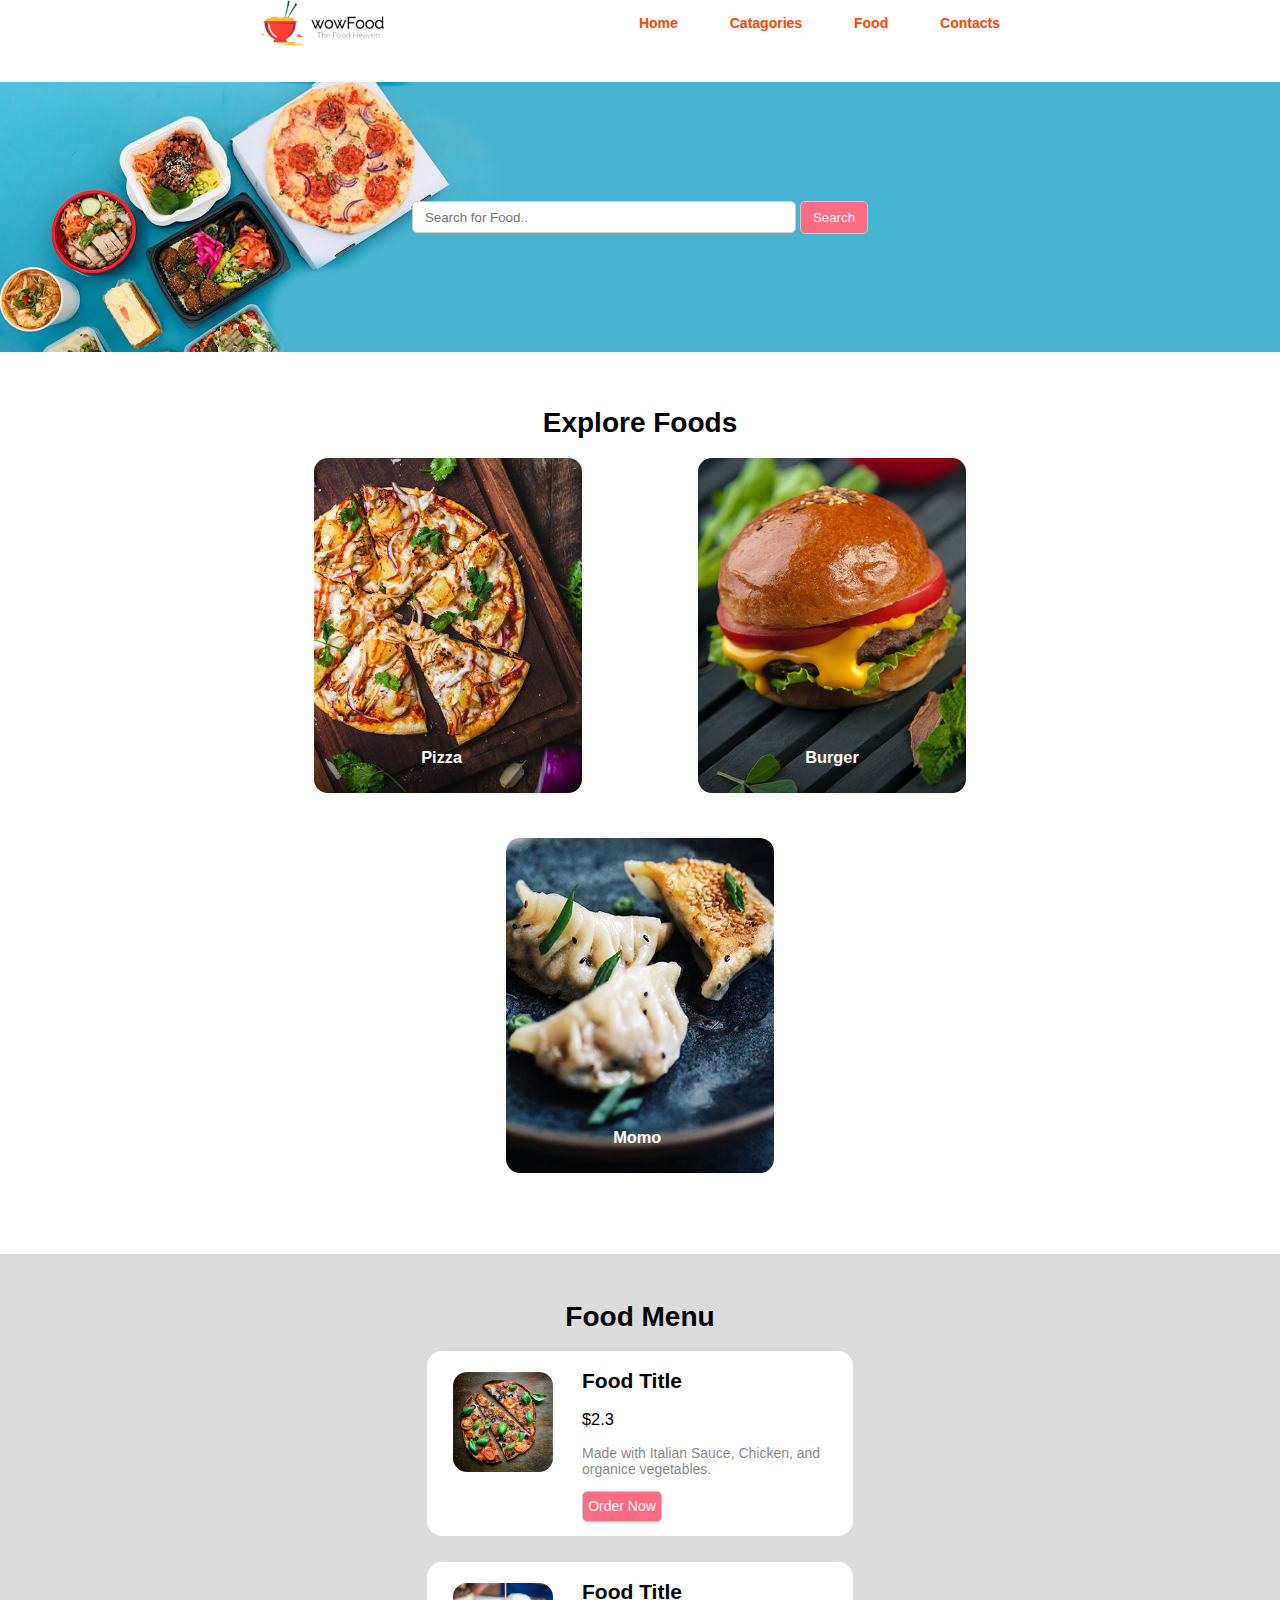
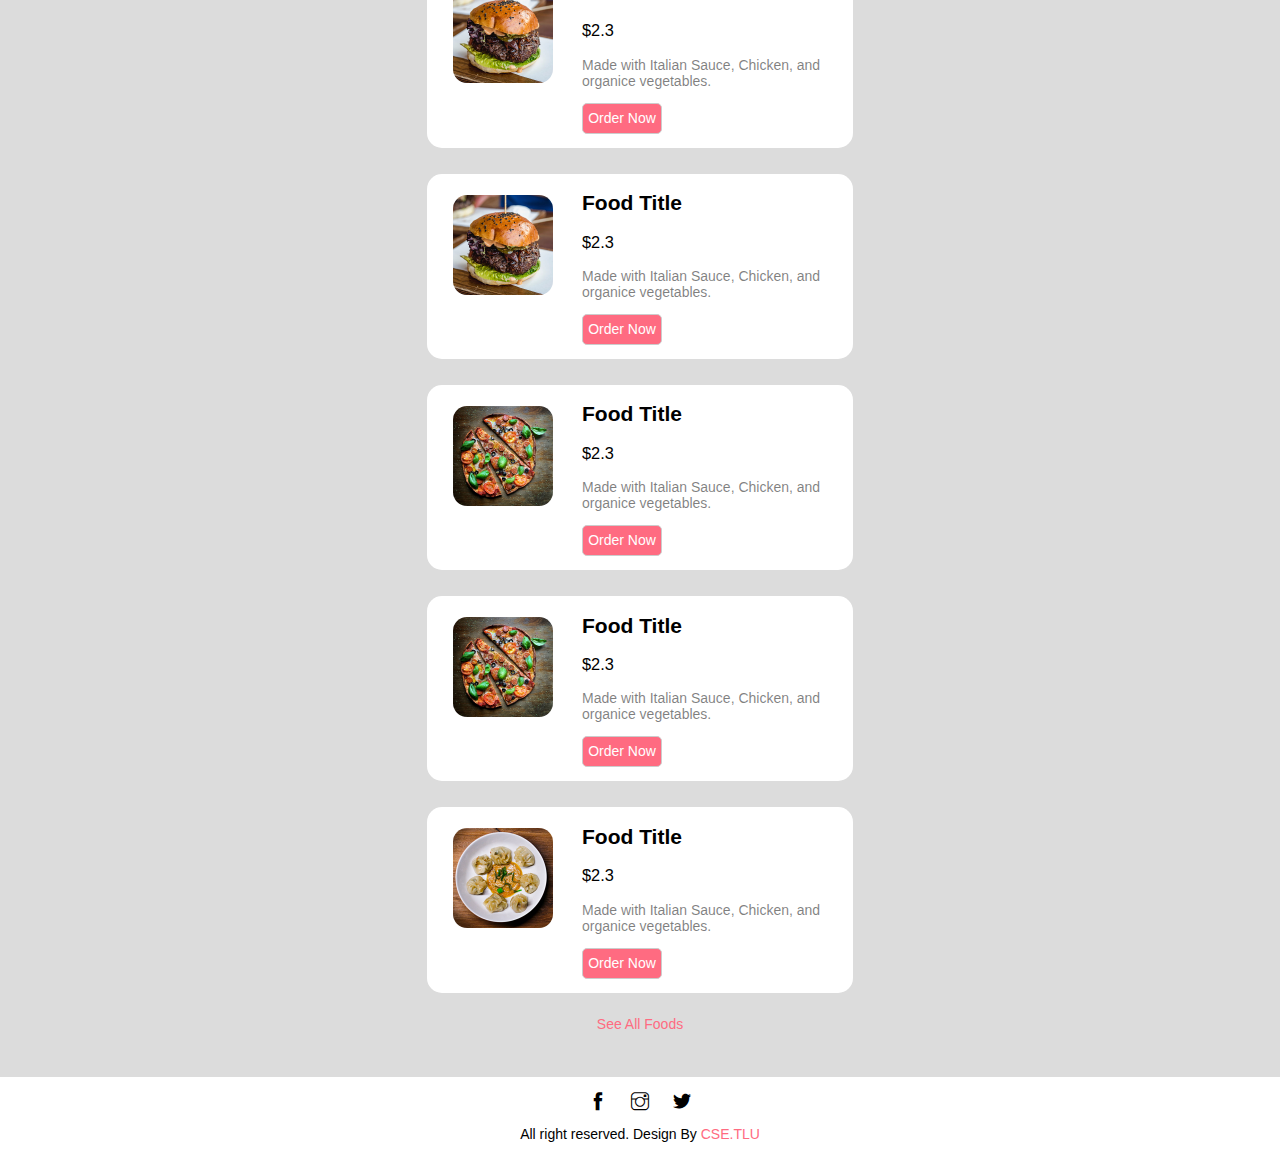
==== commit 0ff5d42a: "fix bugs mobile and tablet 16/9" ====
--- a/index.html
+++ b/index.html
@@ -8,7 +8,7 @@
     <link rel="stylesheet" href="./asset/css/style.css">
     <link rel="stylesheet" href="./asset/icons/themify-icons/themify-icons.css">
     <link rel="stylesheet" href="./asset/css/responsive.css">
-    <title>WowFoods</title>
+    <title>WowFood</title>
 </head>
 
 <body>
@@ -135,7 +135,9 @@
                     </div>
 
                 </div>
-                <a href="" class="menu--items">See All Foods</a>
+                <div class="menu--items menu--items--extend">
+                    <a href="catagories.html">See All Foods</a>
+                </div>
 
             </div>
         </div>
--- a/asset/css/style.css
+++ b/asset/css/style.css
@@ -21,11 +21,12 @@
 	top: 0;
 	right: 0;
 	left: 0;
+	/* height: 82px; */
+	background-color: #fff;
+}
+
+.nav {
 	height: 82px;
-	background-color: #fff;
-}
-
-.nav {
 	width: 60%;
 	margin: auto;
 	display: flex;
@@ -51,8 +52,9 @@
 .nav--items > a {
 	text-decoration: none;
 	color: orangered;
-	padding: 0px 24px;
+	padding: 15px 24px;
 	line-height: 46px;
+	font-weight: bold;
 }
 
 .nav--logo {
@@ -212,14 +214,18 @@
 	cursor: pointer;
 }
 
-a.menu--items {
-	margin-top: -8px;
+.menu--items--extend {
+	margin-top: -16px;
+	padding-bottom: 32px;
+}
+
+.menu--items--extend a {
 	text-decoration: none;
 	color: #ff6b81;
-	padding-bottom: 32px;
-}
-
-a.menu--items:hover {
+	padding: 13px;
+}
+
+.menu--items--extend a:hover {
 	color: crimson;
 }
 
@@ -266,6 +272,7 @@
 .content--body--list > h2 {
 	font-size: 26px;
 	color: #fff;
+	text-align: center;
 }
 
 .list--items {
--- a/asset/css/responsive.css
+++ b/asset/css/responsive.css
@@ -1,7 +1,65 @@
-@media (min-width: 64em) {
+/* *tablet */
+@media (min-width: 768px) and (max-width: 1024px) {
+	.nav {
+		width: 100%;
+	}
+
+	.food--items > a {
+		width: 100%;
+		height: 100%;
+	}
+
+	.menu--items {
+		width: auto;
+	}
+
+	.items--order {
+		padding: 0px 68px 18px 46px;
+	}
+
+	.order--btn {
+		width: 160px;
+	}
 }
 
+/* *mobile */
 @media (max-width: 767px) {
+	#header {
+		position: relative;
+	}
+
+	.nav {
+		height: 46px;
+		width: 100%;
+	}
+
+	.nav--list {
+		position: absolute;
+	}
+
+	.nav--list + .nav--list {
+		right: 0;
+	}
+
+	.nav--items > a {
+		padding: 15px 0;
+	}
+
+	.content--header {
+		margin-top: 46px;
+		flex-direction: column;
+	}
+
+	.content--header input {
+		width: 182px;
+		text-align: center;
+	}
+
+	.search--btn {
+		margin: 5px 0 0 0;
+		padding: 8px 69px;
+	}
+
 	.menu--items {
 		width: 80%;
 	}
@@ -9,4 +67,8 @@
 	.food--items {
 		width: 70%;
 	}
+
+	.list--items fieldset {
+		min-width: 100%;
+	}
 }
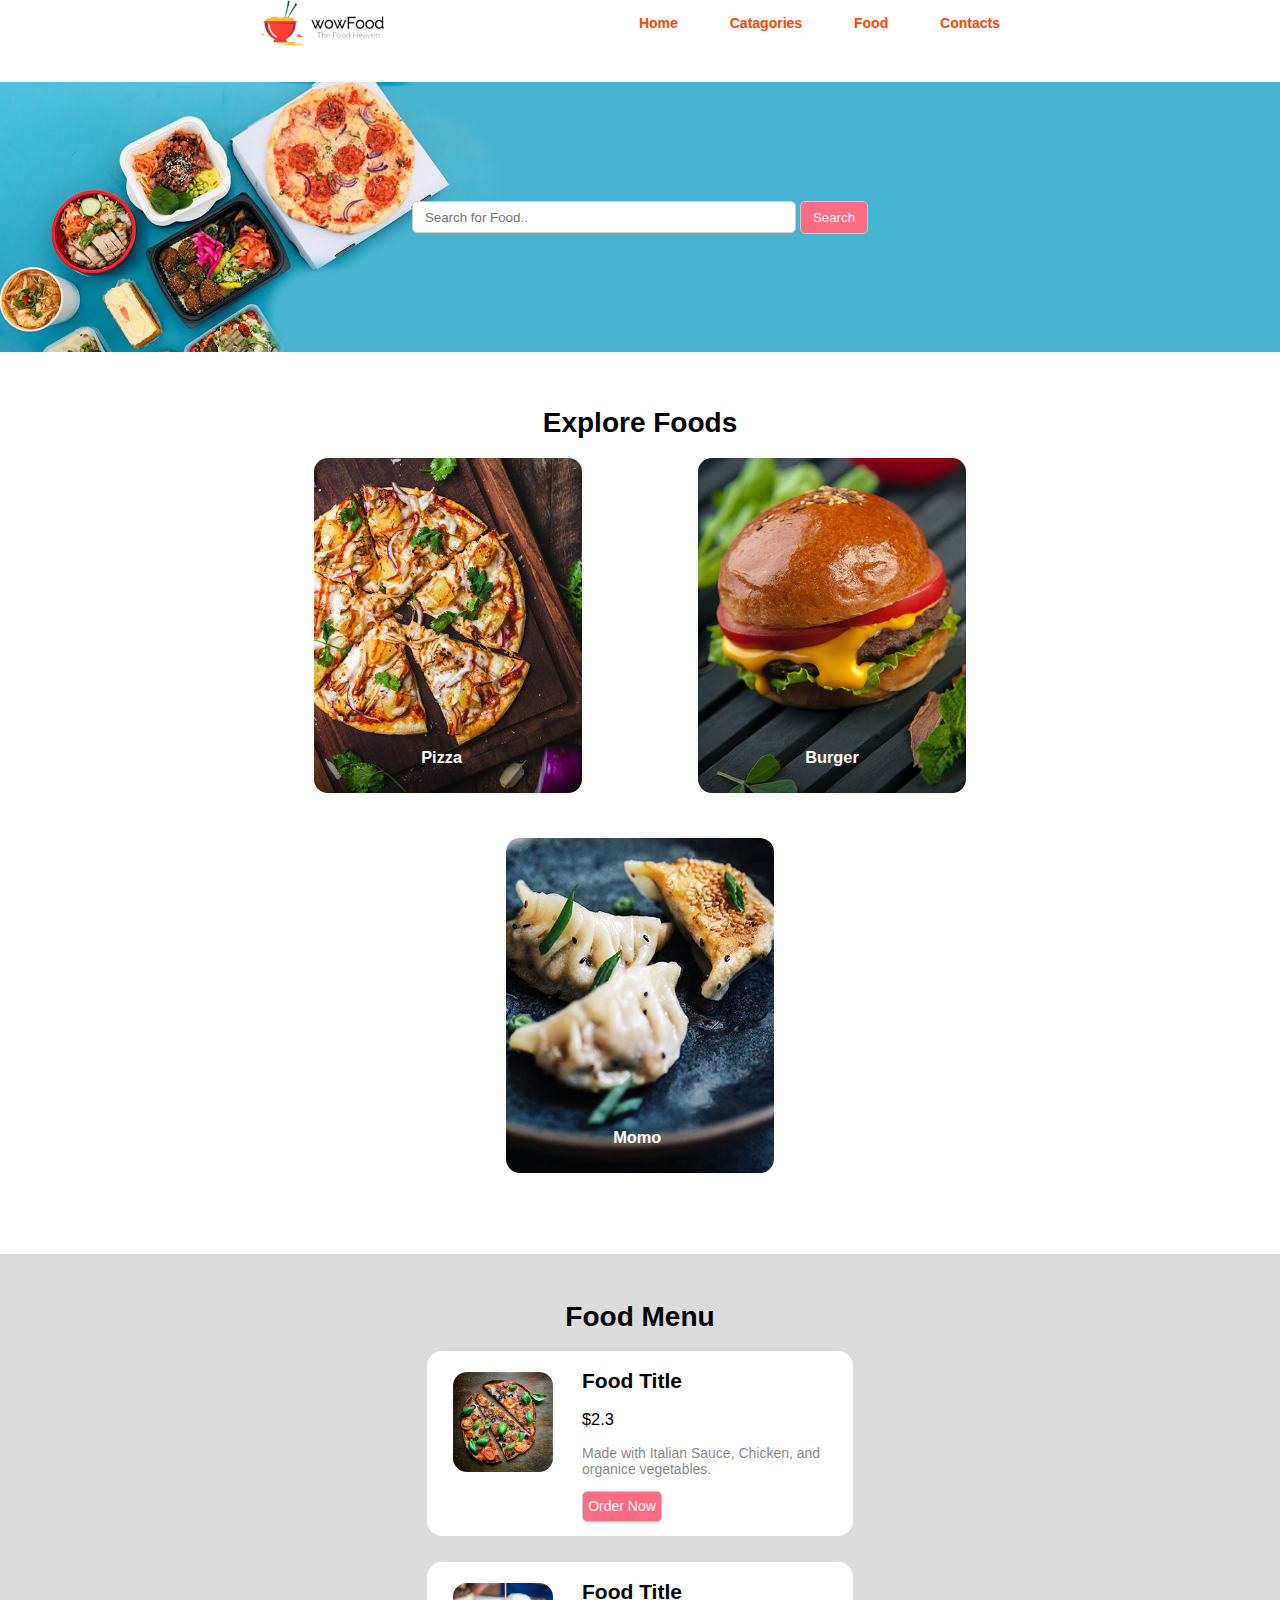
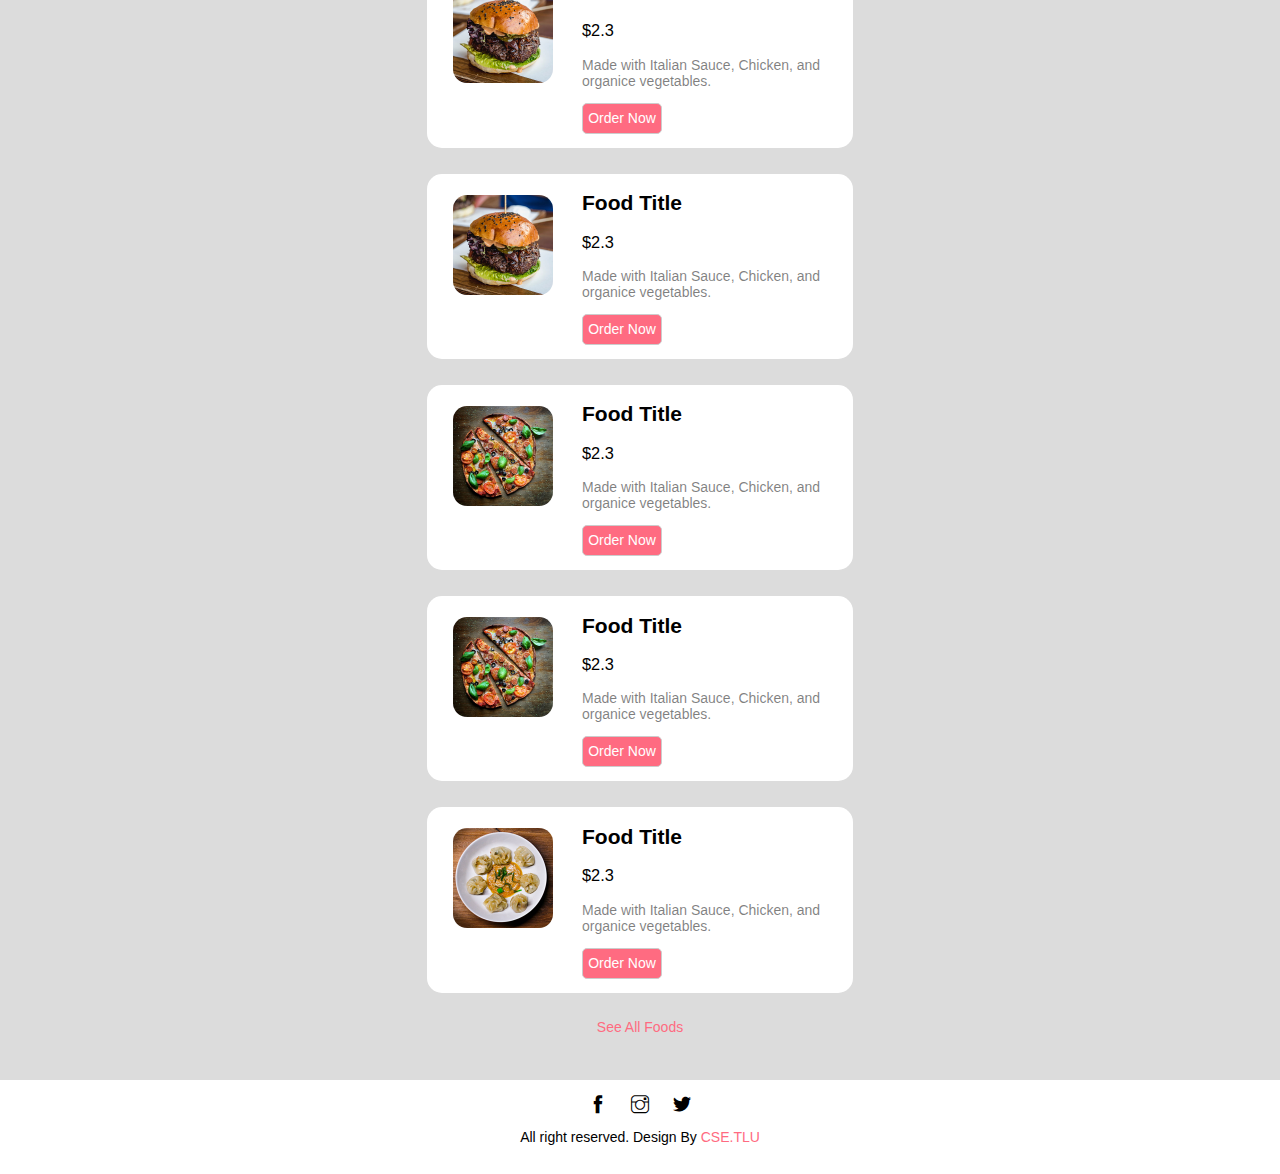
==== commit f70acb7c: "add comments 17/9" ====
--- a/index.html
+++ b/index.html
@@ -12,7 +12,9 @@
 </head>
 
 <body>
+    <!--? start: main -->
     <div id="main">
+        <!--? start: header -->
         <div id="header">
             <div class="nav">
                 <a href="index.html" class="nav--list">
@@ -27,13 +29,19 @@
                 </ul>
             </div>
         </div>
+        <!--? end: header -->
 
+        <!--? start: body -->
         <div id=" body">
+
+            <!--? start: content header -->
             <div class="content--header">
                 <input type="text" placeholder="Search for Food..">
                 <button class="search--btn">Search</button>
             </div>
+            <!--? end: content header -->
 
+            <!--? start: conntent explore food  -->
             <div class="content--foods">
                 <div class="food--items--header">
                     <h1>Explore Foods</h>
@@ -59,7 +67,9 @@
                     </a>
                 </div>
             </div>
+            <!--? end: content explore food -->
 
+            <!--? start: content food menu -->
             <div class="content--menu">
                 <h1 class="menu--items">Food Menu</h1>
                 <div class="menu--items">
@@ -140,8 +150,12 @@
                 </div>
 
             </div>
+            <!--? end: food menu -->
+
         </div>
+        <!--? end: body -->
 
+        <!--? start: footer -->
         <div id="footer">
             <div class="footer--social">
                 <a class="ti-facebook"></a>
@@ -152,7 +166,10 @@
                 <p>All right reserved. Design By <a href="http://cse.tlu.edu.vn/">CSE.TLU</a></p>
             </div>
         </div>
+        <!--? end: footer -->
+
     </div>
+    <!--? end: main -->
 </body>
 
 </html>--- a/asset/css/style.css
+++ b/asset/css/style.css
@@ -21,7 +21,6 @@
 	top: 0;
 	right: 0;
 	left: 0;
-	/* height: 82px; */
 	background-color: #fff;
 }
 
@@ -30,7 +29,6 @@
 	width: 60%;
 	margin: auto;
 	display: flex;
-	/* height: 46px; */
 	justify-content: space-between;
 }
 .nav--list {
@@ -215,7 +213,7 @@
 }
 
 .menu--items--extend {
-	margin-top: -16px;
+	margin-top: -1%;
 	padding-bottom: 32px;
 }
 
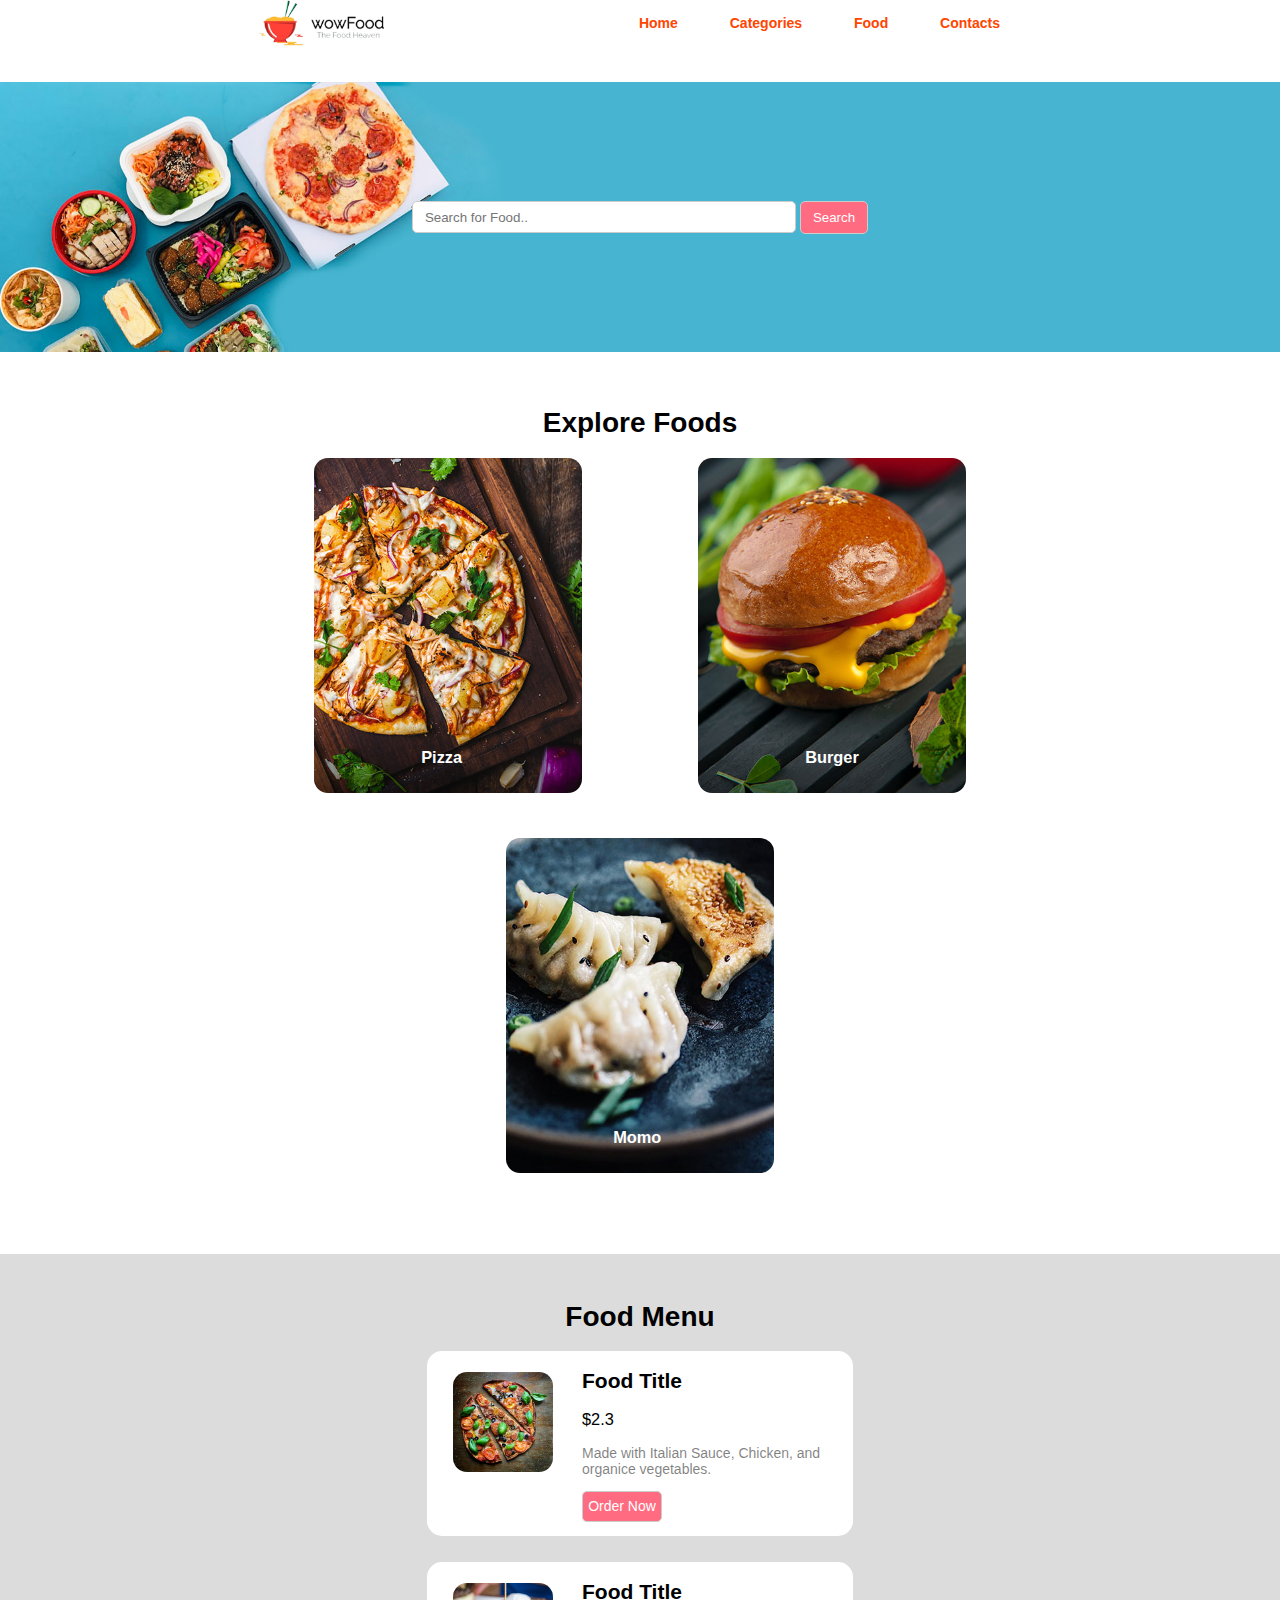
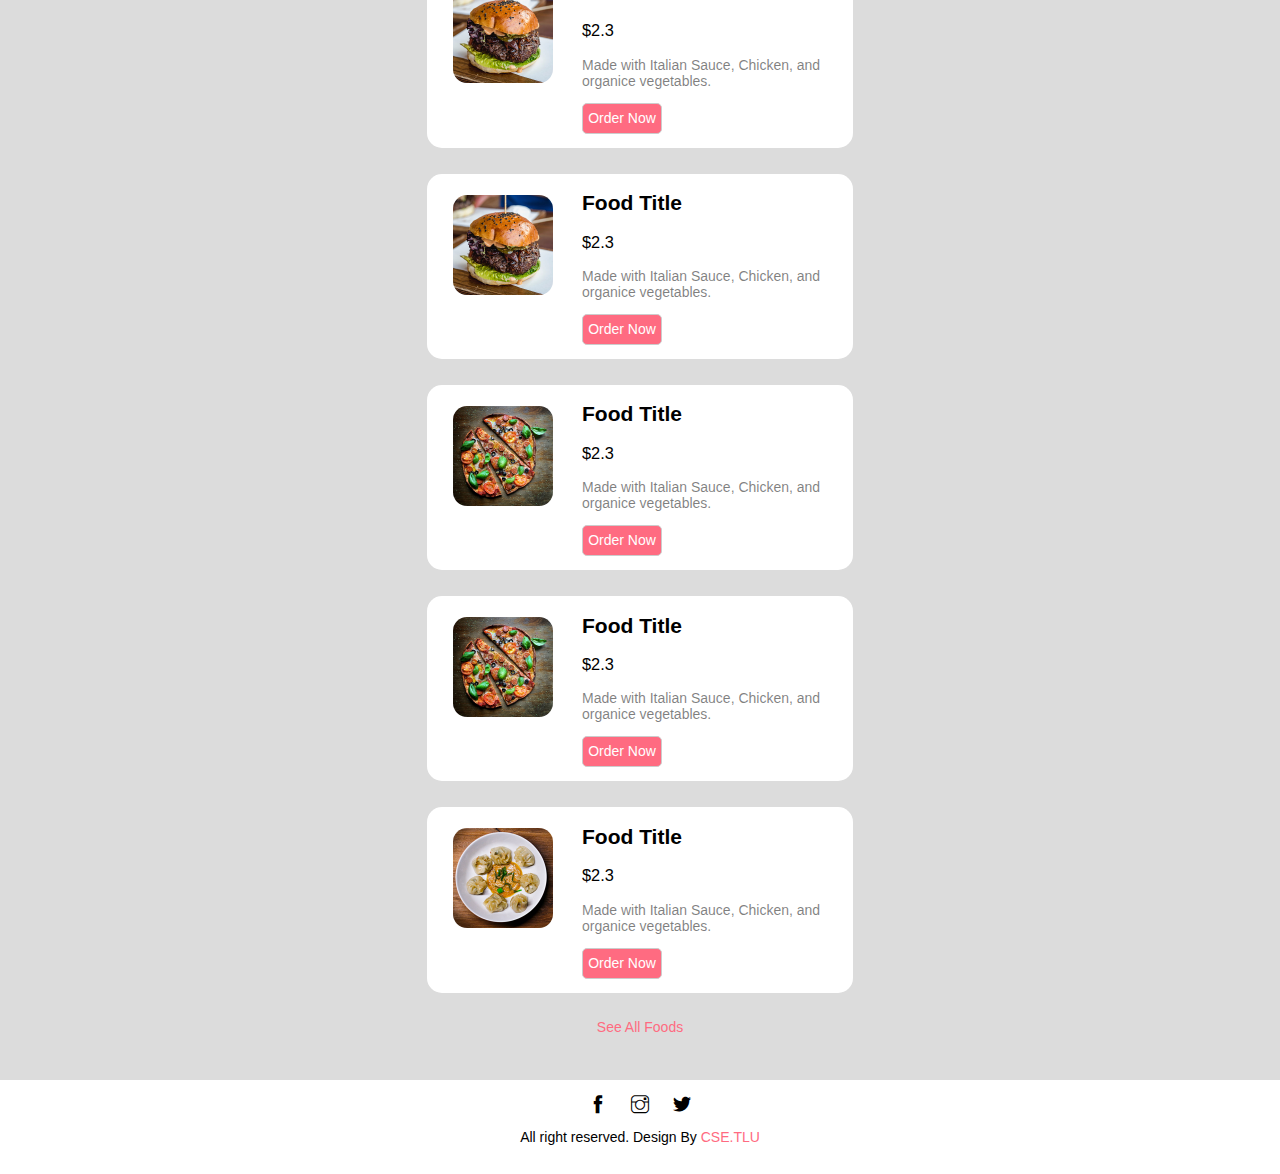
==== commit fd1ce8a3: "catagories -> categories" ====
--- a/index.html
+++ b/index.html
@@ -23,7 +23,7 @@
 
                 <ul class="nav--list">
                     <li class="nav--items"><a href="index.html"> Home </a></li>
-                    <li class="nav--items"><a href="catagories.html"> Catagories </a></li>
+                    <li class="nav--items"><a href="categories.html"> Categories </a></li>
                     <li class="nav--items"><a href="foods.html"> Food </a></li>
                     <li class="nav--items"><a href=""> Contacts </a></li>
                 </ul>
@@ -146,7 +146,7 @@
 
                 </div>
                 <div class="menu--items menu--items--extend">
-                    <a href="catagories.html">See All Foods</a>
+                    <a href="categories.html">See All Foods</a>
                 </div>
 
             </div>
